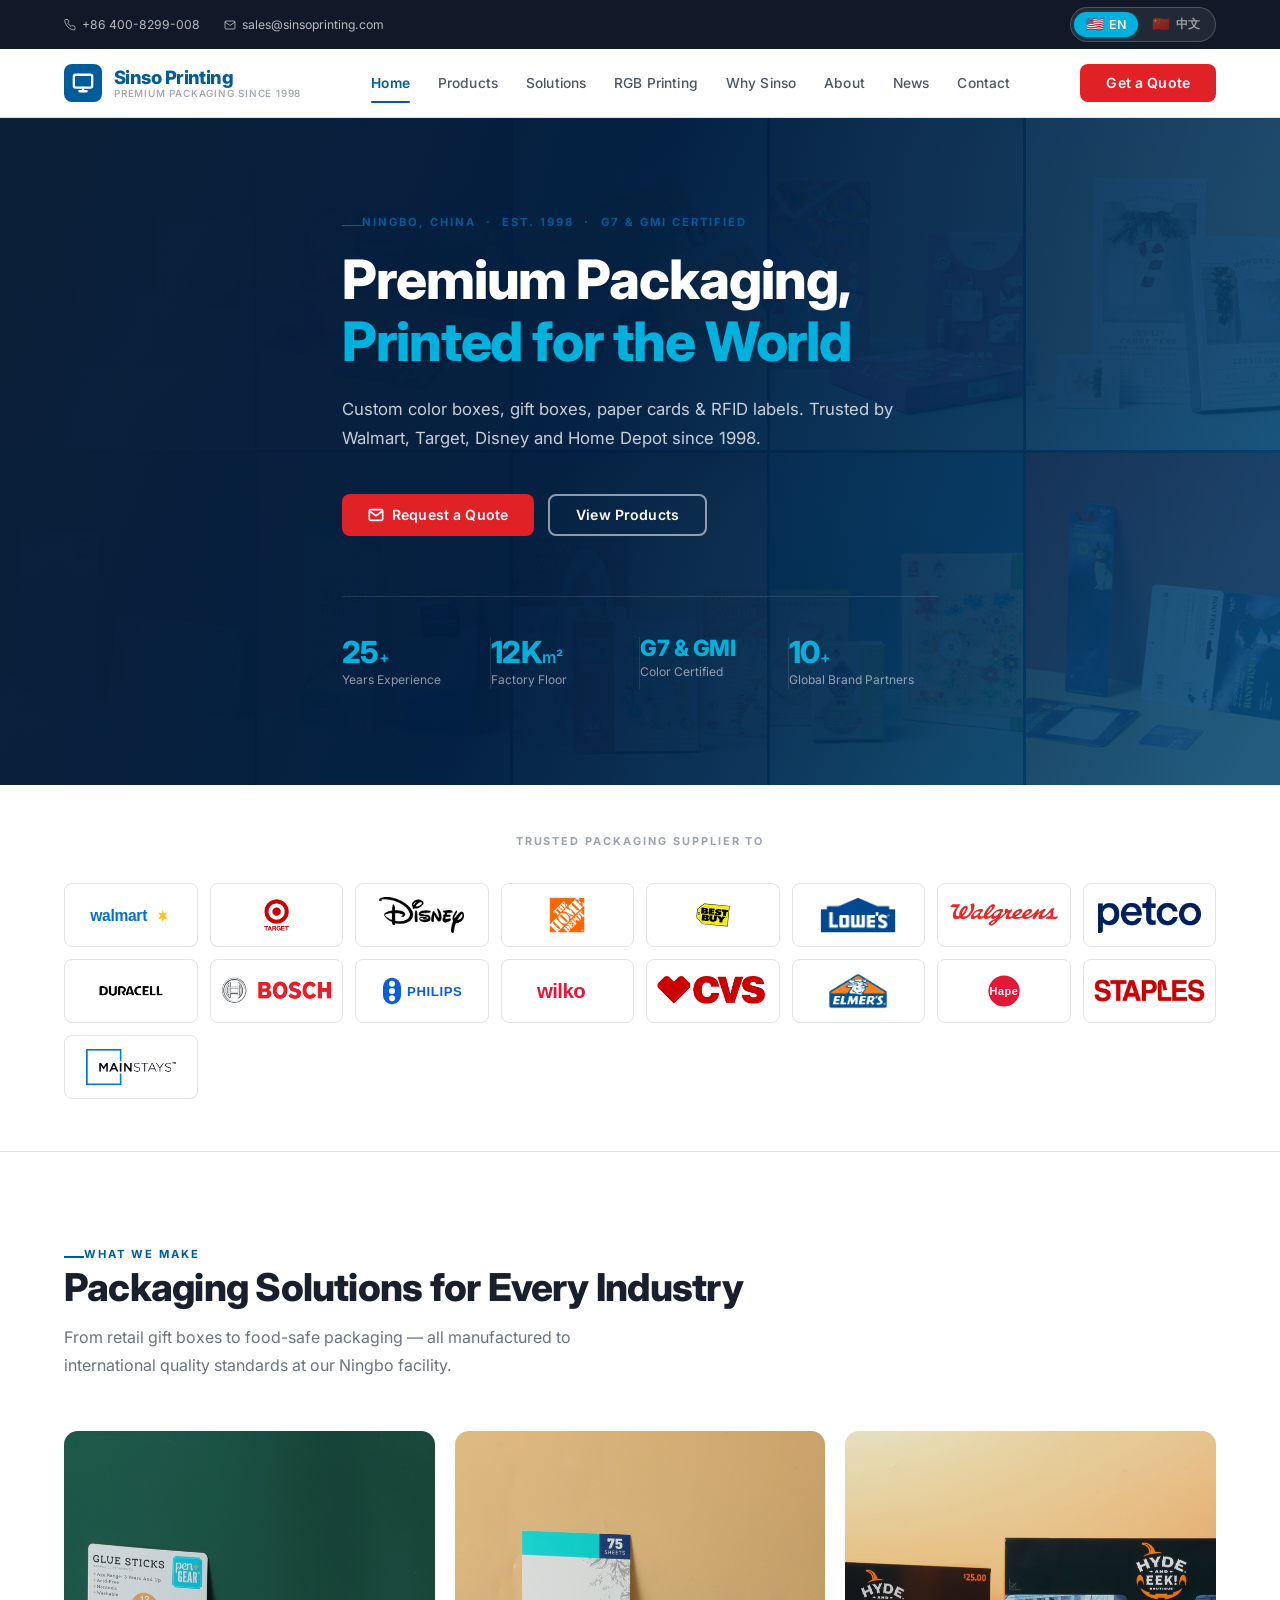
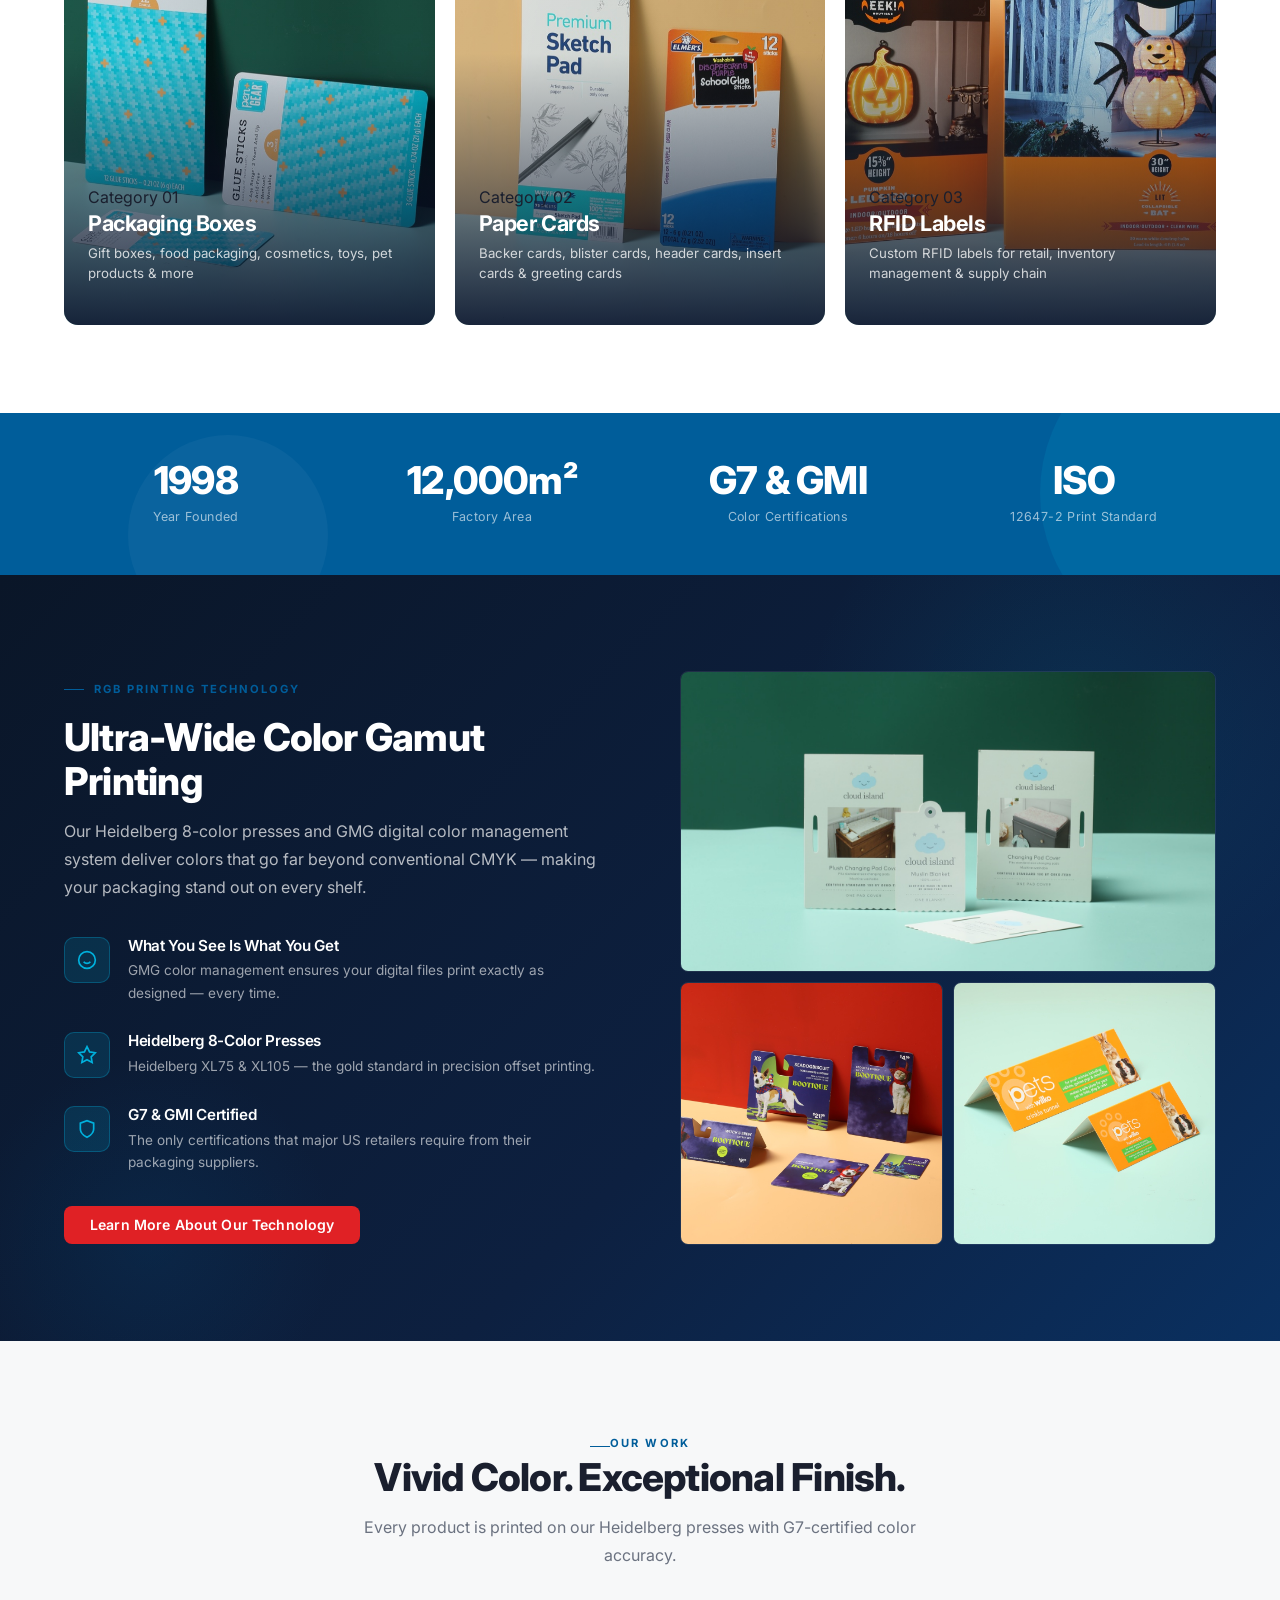
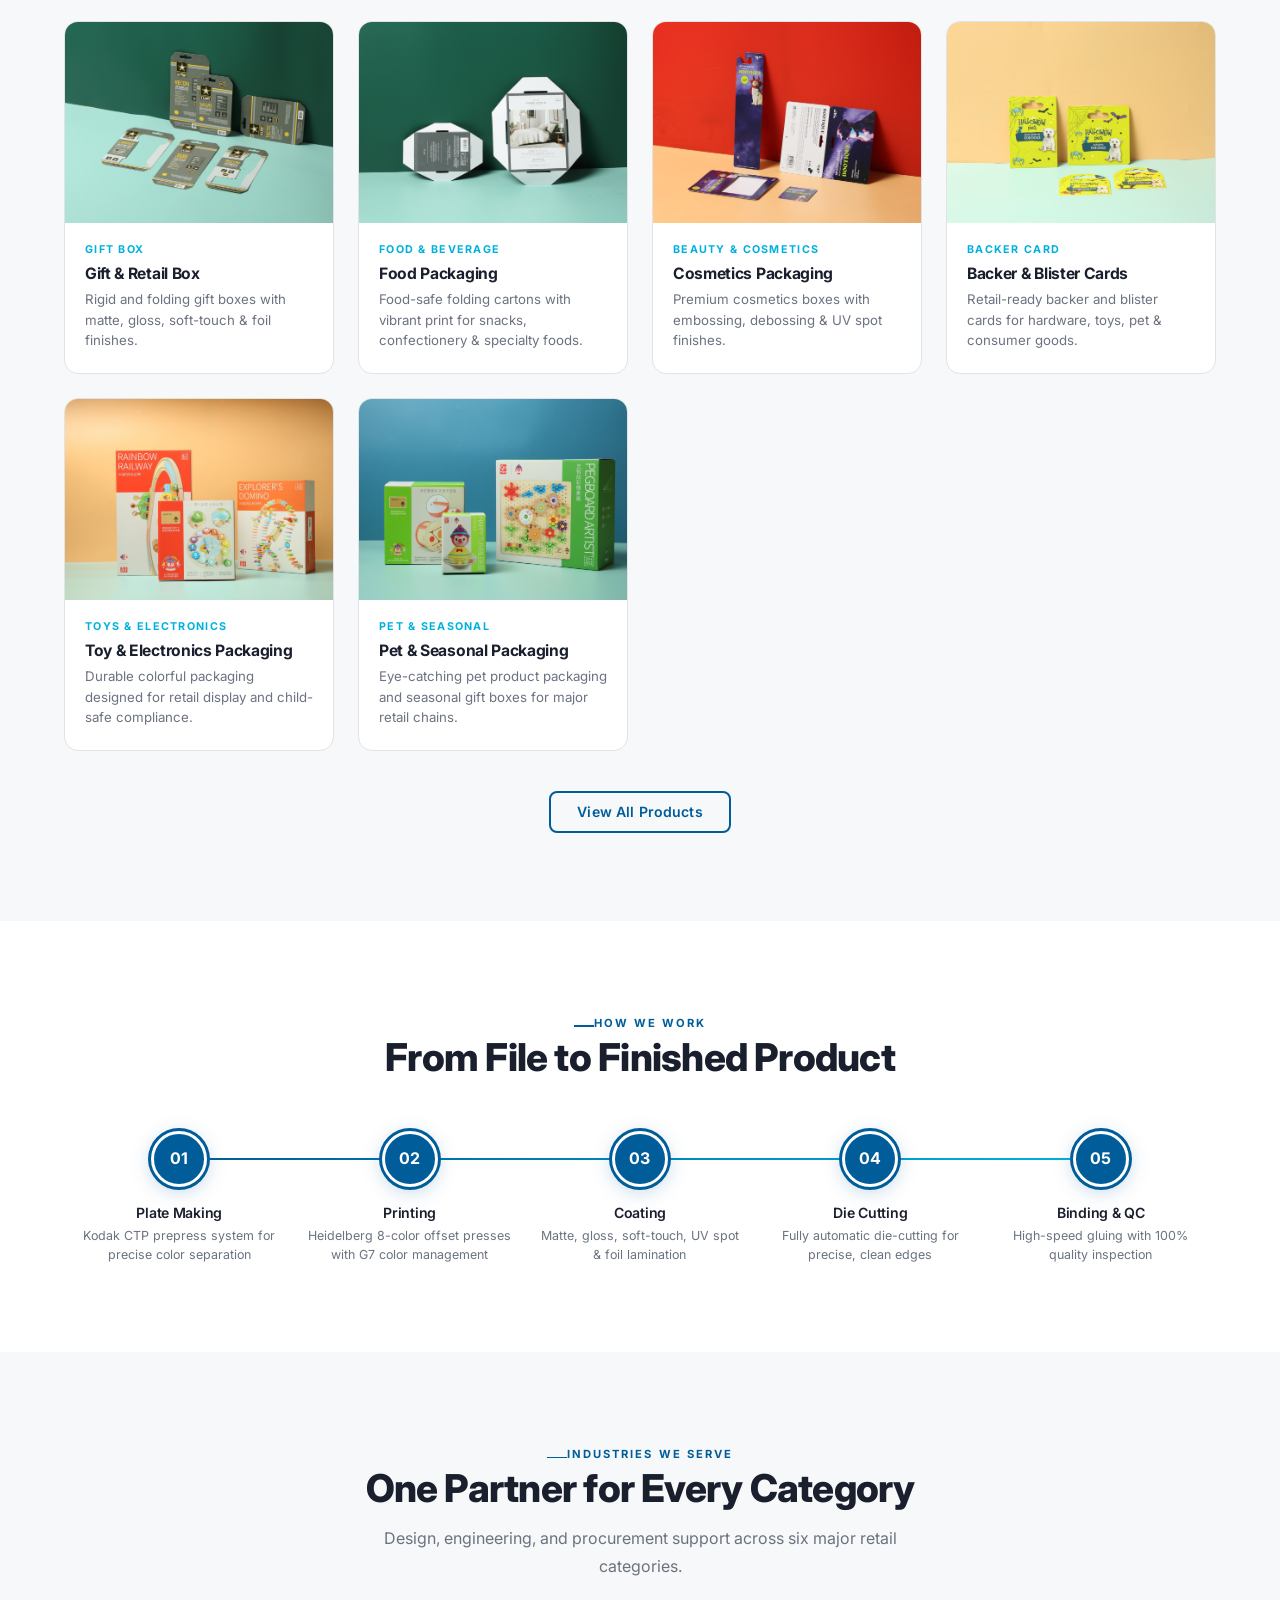
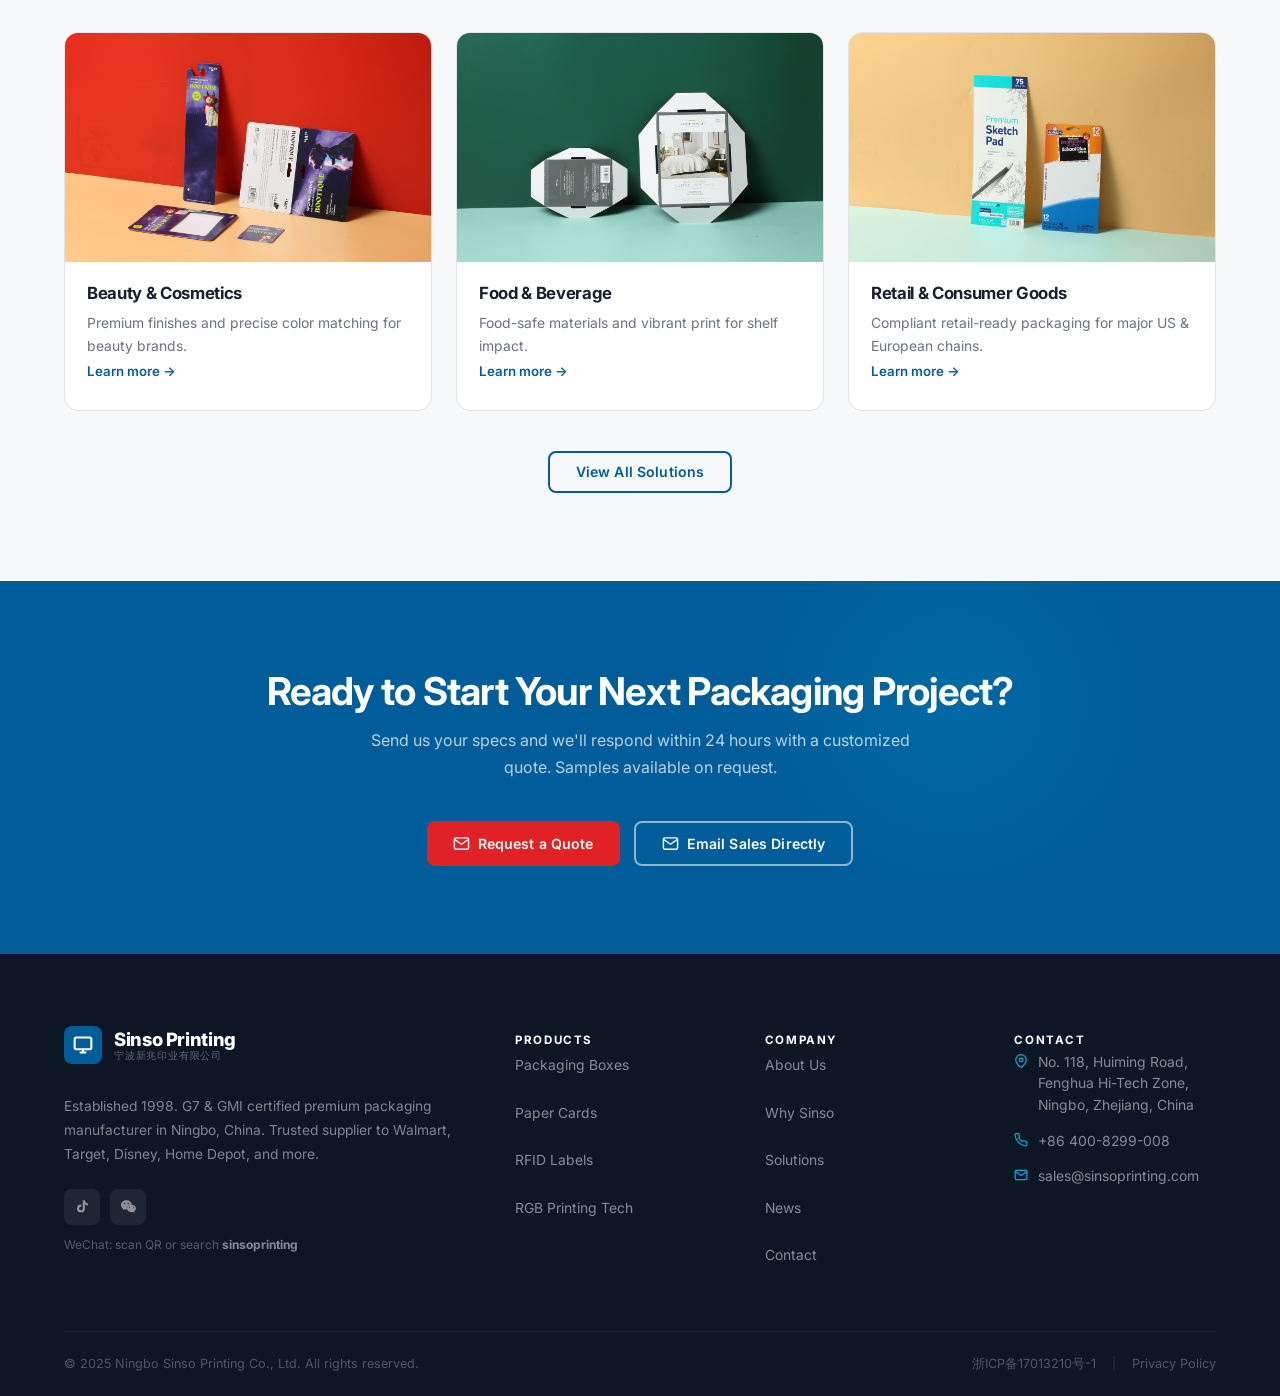
==== index.html @ debda45d "Initial commit — Sinso Printing website redesign" ====
<!DOCTYPE html>
<html lang="en">
<head>
  <meta charset="UTF-8">
  <meta name="viewport" content="width=device-width, initial-scale=1.0">
  <title>Sinso Printing – Packaging Printing &amp; Printed Box Solutions</title>
  <meta name="description" content="Ningbo Sinso Printing — premium packaging manufacturer since 1998. G7 &amp; GMI certified. Trusted by Walmart, Target, Disney. Custom boxes, cards &amp; RFID labels.">
  <meta name="keywords" content="packaging printing, printed boxes, paper cards, RFID labels, custom packaging, China manufacturer, Ningbo printing">
  <link rel="canonical" href="https://www.sinsoprinting.com/">

  <!-- Open Graph -->
  <meta property="og:type" content="website">
  <meta property="og:url" content="https://www.sinsoprinting.com/">
  <meta property="og:title" content="Sinso Printing – Packaging Printing &amp; Printed Box Solutions">
  <meta property="og:description" content="Premium packaging manufacturer since 1998. G7 &amp; GMI certified. Trusted by Walmart, Target, Disney.">

  <!-- hreflang -->
  <link rel="alternate" hreflang="en" href="https://www.sinsoprinting.com/">
  <link rel="alternate" hreflang="zh-Hans" href="https://www.sinsoprinting.com/?lang=zh">
  <link rel="alternate" hreflang="x-default" href="https://www.sinsoprinting.com/">

  <!-- Schema.org -->
  <script type="application/ld+json">
  {
    "@context": "https://schema.org",
    "@type": "Organization",
    "name": "Ningbo Sinso Printing Co., Ltd.",
    "alternateName": "Sinso Printing",
    "url": "https://www.sinsoprinting.com",
    "logo": "https://www.sinsoprinting.com/images/logo.png",
    "foundingDate": "1998",
    "address": {
      "@type": "PostalAddress",
      "streetAddress": "No. 118, Huiming Road, Fenghua Hi-Tech Development Zone",
      "addressLocality": "Ningbo",
      "addressRegion": "Zhejiang",
      "postalCode": "315500",
      "addressCountry": "CN"
    },
    "contactPoint": [{
      "@type": "ContactPoint",
      "telephone": "+86-400-8299-008",
      "contactType": "sales",
      "email": "sales@sinsoprinting.com",
      "availableLanguage": ["English", "Chinese"]
    }],
    "sameAs": [
      "https://www.facebook.com/sinsoprinting",
      "https://www.linkedin.com/company/sinsoprinting"
    ]
  }
  </script>

  <!-- Google Analytics -->
  <script async src="https://www.googletagmanager.com/gtag/js?id=G-WV8VQYH642"></script>
  <script>
    window.dataLayer = window.dataLayer || [];
    function gtag(){dataLayer.push(arguments);}
    gtag('js', new Date());
    gtag('config', 'G-WV8VQYH642');
  </script>

  <link rel="stylesheet" href="css/main.css">
</head>
<body>

<!-- Header -->
<div id="header-mount"></div>

<!-- =====================================================
     HERO
     ===================================================== -->
<section class="hero" aria-label="Hero">
  <!-- Product photo mosaic background -->
  <div class="hero-mosaic" aria-hidden="true">
    <img src="images/products/6M0A4293.jpg" alt="">
    <img src="images/products/6M0A4321.jpg" alt="">
    <img src="images/products/6M0A4357.jpg" alt="">
    <img src="images/products/6M0A4381.jpg" alt="">
    <img src="images/products/6M0A4397.jpg" alt="">
    <img src="images/products/6M0A4309.jpg" alt="">
    <img src="images/products/6M0A4344.jpg" alt="">
    <img src="images/products/6M0A4363.jpg" alt="">
    <img src="images/products/6M0A4392.jpg" alt="">
    <img src="images/products/6M0A4318.jpg" alt="">
  </div>
  <div class="hero-overlay" aria-hidden="true"></div>
  <div class="hero-accent" aria-hidden="true"></div>

  <div class="container">
    <div class="hero-content">
      <div class="eyebrow" data-lang="en">Ningbo, China &nbsp;·&nbsp; Est. 1998 &nbsp;·&nbsp; G7 &amp; GMI Certified</div>
      <div class="eyebrow" data-lang="zh">中国宁波 &nbsp;·&nbsp; 创立于1998年 &nbsp;·&nbsp; G7及GMI认证</div>

      <h1 data-lang="en">Premium Packaging,<br><em>Printed for the World</em></h1>
      <h1 data-lang="zh">专业包装印刷，<br><em>服务全球品牌</em></h1>

      <p class="hero-desc" data-lang="en">Custom color boxes, gift boxes, paper cards &amp; RFID labels. Trusted by Walmart, Target, Disney and Home Depot since 1998.</p>
      <p class="hero-desc" data-lang="zh">定制彩盒、礼品盒、纸卡及RFID标签。自1998年起为沃尔玛、塔吉特、迪士尼及家得宝提供包装服务。</p>

      <div class="hero-actions">
        <a href="contactus.html" class="btn btn-primary" data-lang="en">
          <svg width="16" height="16" viewBox="0 0 24 24" fill="none" stroke="currentColor" stroke-width="2.5"><path d="M4 4h16c1.1 0 2 .9 2 2v12c0 1.1-.9 2-2 2H4c-1.1 0-2-.9-2-2V6c0-1.1.9-2 2-2z"/><polyline points="22,6 12,13 2,6"/></svg>
          Request a Quote
        </a>
        <a href="contactus.html" class="btn btn-primary" data-lang="zh">
          <svg width="16" height="16" viewBox="0 0 24 24" fill="none" stroke="currentColor" stroke-width="2.5"><path d="M4 4h16c1.1 0 2 .9 2 2v12c0 1.1-.9 2-2 2H4c-1.1 0-2-.9-2-2V6c0-1.1.9-2 2-2z"/><polyline points="22,6 12,13 2,6"/></svg>
          获取报价
        </a>
        <a href="products.html" class="btn btn-outline" data-lang="en">View Products</a>
        <a href="products.html" class="btn btn-outline" data-lang="zh">查看产品</a>
      </div>

      <div class="hero-stats">
        <div class="hero-stat">
          <div class="hero-stat-num">25<span style="font-size:1rem;font-weight:600">+</span></div>
          <div class="hero-stat-label" data-lang="en">Years Experience</div>
          <div class="hero-stat-label" data-lang="zh">年专业经验</div>
        </div>
        <div class="hero-stat">
          <div class="hero-stat-num">12K<span style="font-size:1rem;font-weight:600">m²</span></div>
          <div class="hero-stat-label" data-lang="en">Factory Floor</div>
          <div class="hero-stat-label" data-lang="zh">工厂面积</div>
        </div>
        <div class="hero-stat">
          <div class="hero-stat-num" style="font-size:1.4rem;">G7 &amp; GMI</div>
          <div class="hero-stat-label" data-lang="en">Color Certified</div>
          <div class="hero-stat-label" data-lang="zh">国际色彩认证</div>
        </div>
        <div class="hero-stat">
          <div class="hero-stat-num">10<span style="font-size:1rem;font-weight:600">+</span></div>
          <div class="hero-stat-label" data-lang="en">Global Brand Partners</div>
          <div class="hero-stat-label" data-lang="zh">全球品牌合作</div>
        </div>
      </div>
    </div>
  </div>
</section>

<!-- =====================================================
     TRUSTED BY — Logo Grid
     ===================================================== -->
<div class="clients-section">
  <div class="container">
    <p class="clients-eyebrow" data-lang="en">Trusted Packaging Supplier To</p>
    <p class="clients-eyebrow" data-lang="zh">全球知名品牌指定供应商</p>
    <div class="logo-grid">
      <div class="logo-card"><img src="images/logos/walmart.svg" alt="Walmart" loading="lazy"></div>
      <div class="logo-card"><img src="images/logos/target.png" alt="Target" loading="lazy"></div>
      <div class="logo-card"><img src="images/logos/disney.png" alt="Disney" loading="lazy"></div>
      <div class="logo-card"><img src="images/logos/home-depot.png" alt="The Home Depot" loading="lazy"></div>
      <div class="logo-card"><img src="images/logos/best-buy.svg" alt="Best Buy" loading="lazy"></div>
      <div class="logo-card"><img src="images/logos/lowes.png" alt="Lowe's" loading="lazy"></div>
      <div class="logo-card"><img src="images/logos/walgreens.png" alt="Walgreens" loading="lazy"></div>
      <div class="logo-card"><img src="images/logos/petco.png" alt="Petco" loading="lazy"></div>
      <div class="logo-card"><img src="images/logos/duracell.png" alt="Duracell" loading="lazy"></div>
      <div class="logo-card"><img src="images/logos/bosch.png" alt="Bosch" loading="lazy"></div>
      <div class="logo-card"><img src="images/logos/philips.svg" alt="Philips" loading="lazy"></div>
      <div class="logo-card"><img src="images/logos/wilko.svg" alt="Wilko" loading="lazy"></div>
      <div class="logo-card"><img src="images/logos/cvs.png" alt="CVS/pharmacy" loading="lazy"></div>
      <div class="logo-card"><img src="images/logos/elmers.png" alt="Elmer's" loading="lazy"></div>
      <div class="logo-card"><img src="images/logos/hape.svg" alt="Hape" loading="lazy"></div>
      <div class="logo-card"><img src="images/logos/staples.png" alt="Staples" loading="lazy"></div>
      <div class="logo-card"><img src="images/logos/mainstays.png" alt="Mainstays" loading="lazy"></div>
    </div>
  </div>
</div>

<!-- =====================================================
     PRODUCT CATEGORIES
     ===================================================== -->
<section class="section" aria-labelledby="products-heading">
  <div class="container">
    <div class="section-header">
      <span class="eyebrow" data-lang="en">What We Make</span>
      <span class="eyebrow" data-lang="zh">我们的产品</span>
      <h2 class="section-title" id="products-heading" data-lang="en">Packaging Solutions for Every Industry</h2>
      <h2 class="section-title" id="products-heading-zh" data-lang="zh">满足各行业的包装解决方案</h2>
      <p class="section-desc" data-lang="en">From retail gift boxes to food-safe packaging — all manufactured to international quality standards at our Ningbo facility.</p>
      <p class="section-desc" data-lang="zh">从零售礼品盒到食品安全包装，所有产品均在我们的宁波工厂按国际质量标准制造。</p>
    </div>

    <div class="category-grid">
      <a href="products.html#packaging-boxes" class="category-card">
        <img src="images/products/6M0A4309.jpg" alt="Custom packaging boxes" loading="lazy">
        <div class="category-card-overlay">
          <span class="category-card-label" data-lang="en">Category 01</span>
          <span class="category-card-label" data-lang="zh">产品系列 01</span>
          <h3 class="category-card-title" data-lang="en">Packaging Boxes</h3>
          <h3 class="category-card-title" data-lang="zh">包装盒</h3>
          <p class="category-card-desc" data-lang="en">Gift boxes, food packaging, cosmetics, toys, pet products &amp; more</p>
          <p class="category-card-desc" data-lang="zh">礼品盒、食品包装、化妆品、玩具、宠物产品等</p>
        </div>
      </a>
      <a href="products.html#paper-cards" class="category-card">
        <img src="images/products/6M0A4344.jpg" alt="Custom paper cards" loading="lazy">
        <div class="category-card-overlay">
          <span class="category-card-label" data-lang="en">Category 02</span>
          <span class="category-card-label" data-lang="zh">产品系列 02</span>
          <h3 class="category-card-title" data-lang="en">Paper Cards</h3>
          <h3 class="category-card-title" data-lang="zh">纸卡</h3>
          <p class="category-card-desc" data-lang="en">Backer cards, blister cards, header cards, insert cards &amp; greeting cards</p>
          <p class="category-card-desc" data-lang="zh">背卡、吸塑卡、挂头卡、插页卡及贺卡</p>
        </div>
      </a>
      <a href="products.html#rfid" class="category-card">
        <img src="images/products/6M0A4376.jpg" alt="RFID labels" loading="lazy">
        <div class="category-card-overlay">
          <span class="category-card-label" data-lang="en">Category 03</span>
          <span class="category-card-label" data-lang="zh">产品系列 03</span>
          <h3 class="category-card-title" data-lang="en">RFID Labels</h3>
          <h3 class="category-card-title" data-lang="zh">RFID标签</h3>
          <p class="category-card-desc" data-lang="en">Custom RFID labels for retail, inventory management &amp; supply chain</p>
          <p class="category-card-desc" data-lang="zh">适用于零售、库存管理及供链的定制RFID标签</p>
        </div>
      </a>
    </div>
  </div>
</section>

<!-- =====================================================
     STATS
     ===================================================== -->
<div class="stats-bar" aria-label="Company statistics">
  <div class="container">
    <div class="stats-grid">
      <div class="stat-item">
        <div class="stat-num">1998</div>
        <div class="stat-label" data-lang="en">Year Founded</div>
        <div class="stat-label" data-lang="zh">创立年份</div>
      </div>
      <div class="stat-item">
        <div class="stat-num">12,000<span class="stat-unit">m²</span></div>
        <div class="stat-label" data-lang="en">Factory Area</div>
        <div class="stat-label" data-lang="zh">工厂面积</div>
      </div>
      <div class="stat-item">
        <div class="stat-num">G7 <span class="stat-unit">&</span> GMI</div>
        <div class="stat-label" data-lang="en">Color Certifications</div>
        <div class="stat-label" data-lang="zh">国际色彩认证</div>
      </div>
      <div class="stat-item">
        <div class="stat-num">ISO</div>
        <div class="stat-label" data-lang="en">12647-2 Print Standard</div>
        <div class="stat-label" data-lang="zh">12647-2印刷标准</div>
      </div>
    </div>
  </div>
</div>

<!-- =====================================================
     RGB / COLOR TECH
     ===================================================== -->
<section class="tech-section" aria-labelledby="tech-heading">
  <div class="container">
    <div class="tech-grid">
      <div>
        <span class="eyebrow">RGB Printing Technology</span>
        <h2 class="section-title section-title--light" id="tech-heading" data-lang="en">Ultra-Wide Color Gamut Printing</h2>
        <h2 class="section-title section-title--light" data-lang="zh">超广色域印刷技术</h2>
        <p class="section-desc section-desc--light" data-lang="en">Our Heidelberg 8-color presses and GMG digital color management system deliver colors that go far beyond conventional CMYK — making your packaging stand out on every shelf.</p>
        <p class="section-desc section-desc--light" data-lang="zh">我们的海德堡8色印刷机配合GMG数字色彩管理系统，实现远超传统CMYK的超广色域印刷，让您的包装在货架上脱颖而出。</p>

        <div class="tech-features">
          <div class="tech-feature">
            <div class="tech-feature-icon">
              <svg width="20" height="20" viewBox="0 0 24 24" fill="none" stroke="currentColor" stroke-width="2"><circle cx="12" cy="12" r="10"/><path d="M8 14s1.5 2 4 2 4-2 4-2"/><line x1="9" y1="9" x2="9.01" y2="9"/><line x1="15" y1="9" x2="15.01" y2="9"/></svg>
            </div>
            <div>
              <h4 data-lang="en">What You See Is What You Get</h4>
              <h4 data-lang="zh">所见即所得</h4>
              <p data-lang="en">GMG color management ensures your digital files print exactly as designed — every time.</p>
              <p data-lang="zh">GMG色彩管理系统确保您的数字文件与印刷效果完全一致。</p>
            </div>
          </div>
          <div class="tech-feature">
            <div class="tech-feature-icon">
              <svg width="20" height="20" viewBox="0 0 24 24" fill="none" stroke="currentColor" stroke-width="2"><polygon points="12 2 15.09 8.26 22 9.27 17 14.14 18.18 21.02 12 17.77 5.82 21.02 7 14.14 2 9.27 8.91 8.26 12 2"/></svg>
            </div>
            <div>
              <h4 data-lang="en">Heidelberg 8-Color Presses</h4>
              <h4 data-lang="zh">海德堡8色印刷机</h4>
              <p data-lang="en">Heidelberg XL75 &amp; XL105 — the gold standard in precision offset printing.</p>
              <p data-lang="zh">海德堡XL75及XL105印刷机——精密胶印的国际标杆。</p>
            </div>
          </div>
          <div class="tech-feature">
            <div class="tech-feature-icon">
              <svg width="20" height="20" viewBox="0 0 24 24" fill="none" stroke="currentColor" stroke-width="2"><path d="M12 22s8-4 8-10V5l-8-3-8 3v7c0 6 8 10 8 10z"/></svg>
            </div>
            <div>
              <h4 data-lang="en">G7 &amp; GMI Certified</h4>
              <h4 data-lang="zh">G7及GMI国际认证</h4>
              <p data-lang="en">The only certifications that major US retailers require from their packaging suppliers.</p>
              <p data-lang="zh">美国主流零售商对包装供应商的核心资质要求。</p>
            </div>
          </div>
        </div>

        <div style="margin-top:32px;">
          <a href="Why-Sinsoprinting.html" class="btn btn-primary" data-lang="en">Learn More About Our Technology</a>
          <a href="Why-Sinsoprinting.html" class="btn btn-primary" data-lang="zh">了解我们的技术优势</a>
        </div>
      </div>

      <div class="tech-img-grid">
        <img src="images/products/6M0A4293.jpg" alt="RGB color printing example" loading="lazy">
        <img src="images/products/6M0A4321.jpg" alt="Vibrant printed packaging" loading="lazy">
        <img src="images/products/6M0A4357.jpg" alt="Color accurate packaging" loading="lazy">
      </div>
    </div>
  </div>
</section>

<!-- =====================================================
     PRODUCT SHOWCASE GRID
     ===================================================== -->
<section class="section section--gray" aria-labelledby="showcase-heading">
  <div class="container">
    <div class="section-header centered">
      <span class="eyebrow" data-lang="en">Our Work</span>
      <span class="eyebrow" data-lang="zh">产品展示</span>
      <h2 class="section-title" id="showcase-heading" data-lang="en">Vivid Color. Exceptional Finish.</h2>
      <h2 class="section-title" data-lang="zh">色彩鲜艳，工艺精湛</h2>
      <p class="section-desc" data-lang="en">Every product is printed on our Heidelberg presses with G7-certified color accuracy.</p>
      <p class="section-desc" data-lang="zh">所有产品均通过海德堡印刷机，以G7认证色彩精度生产。</p>
    </div>

    <div class="product-grid">
      <div class="product-card">
        <div class="product-card-img"><img src="images/products/6M0A4286.jpg" alt="Gift packaging box" loading="lazy"></div>
        <div class="product-card-body">
          <div class="product-card-tag" data-lang="en">Gift Box</div>
          <div class="product-card-tag" data-lang="zh">礼品盒</div>
          <h3 class="product-card-title" data-lang="en">Gift &amp; Retail Box</h3>
          <h3 class="product-card-title" data-lang="zh">礼品及零售盒</h3>
          <p class="product-card-desc" data-lang="en">Rigid and folding gift boxes with matte, gloss, soft-touch &amp; foil finishes.</p>
          <p class="product-card-desc" data-lang="zh">硬质及折叠礼品盒，提供哑光、亮光、软触感及烫金等表面处理。</p>
        </div>
      </div>
      <div class="product-card">
        <div class="product-card-img"><img src="images/products/6M0A4302.jpg" alt="Food packaging box" loading="lazy"></div>
        <div class="product-card-body">
          <div class="product-card-tag" data-lang="en">Food &amp; Beverage</div>
          <div class="product-card-tag" data-lang="zh">食品饮料</div>
          <h3 class="product-card-title" data-lang="en">Food Packaging</h3>
          <h3 class="product-card-title" data-lang="zh">食品包装</h3>
          <p class="product-card-desc" data-lang="en">Food-safe folding cartons with vibrant print for snacks, confectionery &amp; specialty foods.</p>
          <p class="product-card-desc" data-lang="zh">食品安全折叠纸盒，适用于零食、糖果及特色食品，印刷色彩鲜艳。</p>
        </div>
      </div>
      <div class="product-card">
        <div class="product-card-img"><img src="images/products/6M0A4318.jpg" alt="Cosmetics packaging" loading="lazy"></div>
        <div class="product-card-body">
          <div class="product-card-tag" data-lang="en">Beauty &amp; Cosmetics</div>
          <div class="product-card-tag" data-lang="zh">美妆化妆品</div>
          <h3 class="product-card-title" data-lang="en">Cosmetics Packaging</h3>
          <h3 class="product-card-title" data-lang="zh">化妆品包装</h3>
          <p class="product-card-desc" data-lang="en">Premium cosmetics boxes with embossing, debossing &amp; UV spot finishes.</p>
          <p class="product-card-desc" data-lang="zh">高端化妆品盒，支持压凸、压凹及局部UV等精细工艺。</p>
        </div>
      </div>
      <div class="product-card">
        <div class="product-card-img"><img src="images/products/6M0A4341.jpg" alt="Paper card backer" loading="lazy"></div>
        <div class="product-card-body">
          <div class="product-card-tag" data-lang="en">Backer Card</div>
          <div class="product-card-tag" data-lang="zh">背卡</div>
          <h3 class="product-card-title" data-lang="en">Backer &amp; Blister Cards</h3>
          <h3 class="product-card-title" data-lang="zh">背卡及吸塑卡</h3>
          <p class="product-card-desc" data-lang="en">Retail-ready backer and blister cards for hardware, toys, pet &amp; consumer goods.</p>
          <p class="product-card-desc" data-lang="zh">适用于五金、玩具、宠物及消费品的零售背卡及吸塑卡。</p>
        </div>
      </div>
      <div class="product-card">
        <div class="product-card-img"><img src="images/products/6M0A4363.jpg" alt="Toy packaging" loading="lazy"></div>
        <div class="product-card-body">
          <div class="product-card-tag" data-lang="en">Toys &amp; Electronics</div>
          <div class="product-card-tag" data-lang="zh">玩具电子</div>
          <h3 class="product-card-title" data-lang="en">Toy &amp; Electronics Packaging</h3>
          <h3 class="product-card-title" data-lang="zh">玩具及电子产品包装</h3>
          <p class="product-card-desc" data-lang="en">Durable colorful packaging designed for retail display and child-safe compliance.</p>
          <p class="product-card-desc" data-lang="zh">耐用彩色包装，专为零售展示设计，符合儿童安全标准。</p>
        </div>
      </div>
      <div class="product-card">
        <div class="product-card-img"><img src="images/products/6M0A4392.jpg" alt="Pet product packaging" loading="lazy"></div>
        <div class="product-card-body">
          <div class="product-card-tag" data-lang="en">Pet &amp; Seasonal</div>
          <div class="product-card-tag" data-lang="zh">宠物季节</div>
          <h3 class="product-card-title" data-lang="en">Pet &amp; Seasonal Packaging</h3>
          <h3 class="product-card-title" data-lang="zh">宠物及季节性包装</h3>
          <p class="product-card-desc" data-lang="en">Eye-catching pet product packaging and seasonal gift boxes for major retail chains.</p>
          <p class="product-card-desc" data-lang="zh">吸引眼球的宠物产品包装及季节性礼品盒，供应各大零售连锁。</p>
        </div>
      </div>
    </div>

    <div style="text-align:center;margin-top:40px;">
      <a href="products.html" class="btn btn-outline--dark btn" data-lang="en">View All Products</a>
      <a href="products.html" class="btn btn-outline--dark btn" data-lang="zh">查看全部产品</a>
    </div>
  </div>
</section>

<!-- =====================================================
     PRODUCTION PROCESS
     ===================================================== -->
<section class="section" aria-labelledby="process-heading">
  <div class="container">
    <div class="section-header centered">
      <span class="eyebrow" data-lang="en">How We Work</span>
      <span class="eyebrow" data-lang="zh">生产流程</span>
      <h2 class="section-title" id="process-heading" data-lang="en">From File to Finished Product</h2>
      <h2 class="section-title" data-lang="zh">从文件到成品</h2>
    </div>

    <div class="process-steps">
      <div class="process-connector" aria-hidden="true"></div>
      <div class="process-step">
        <div class="process-step-num">01</div>
        <h4 data-lang="en">Plate Making</h4>
        <h4 data-lang="zh">制版</h4>
        <p data-lang="en">Kodak CTP prepress system for precise color separation</p>
        <p data-lang="zh">柯达全胜CTP制版系统，精确分色</p>
      </div>
      <div class="process-step">
        <div class="process-step-num">02</div>
        <h4 data-lang="en">Printing</h4>
        <h4 data-lang="zh">印刷</h4>
        <p data-lang="en">Heidelberg 8-color offset presses with G7 color management</p>
        <p data-lang="zh">海德堡8色胶印机配合G7色彩管理</p>
      </div>
      <div class="process-step">
        <div class="process-step-num">03</div>
        <h4 data-lang="en">Coating</h4>
        <h4 data-lang="zh">涂布/过胶</h4>
        <p data-lang="en">Matte, gloss, soft-touch, UV spot &amp; foil lamination</p>
        <p data-lang="zh">哑光、亮光、软触感、局部UV及烫金</p>
      </div>
      <div class="process-step">
        <div class="process-step-num">04</div>
        <h4 data-lang="en">Die Cutting</h4>
        <h4 data-lang="zh">模切</h4>
        <p data-lang="en">Fully automatic die-cutting for precise, clean edges</p>
        <p data-lang="zh">全自动模切机，边缘精准整洁</p>
      </div>
      <div class="process-step">
        <div class="process-step-num">05</div>
        <h4 data-lang="en">Binding &amp; QC</h4>
        <h4 data-lang="zh">糊盒及质检</h4>
        <p data-lang="en">High-speed gluing with 100% quality inspection</p>
        <p data-lang="zh">高速糊盒机配合全数量质量检验</p>
      </div>
    </div>
  </div>
</section>

<!-- =====================================================
     SOLUTIONS TEASER
     ===================================================== -->
<section class="section section--gray" aria-labelledby="solutions-heading">
  <div class="container">
    <div class="section-header centered">
      <span class="eyebrow" data-lang="en">Industries We Serve</span>
      <span class="eyebrow" data-lang="zh">我们服务的行业</span>
      <h2 class="section-title" id="solutions-heading" data-lang="en">One Partner for Every Category</h2>
      <h2 class="section-title" data-lang="zh">一站式行业包装解决方案</h2>
      <p class="section-desc" data-lang="en">Design, engineering, and procurement support across six major retail categories.</p>
      <p class="section-desc" data-lang="zh">提供六大零售品类的设计、工程及采购全程支持。</p>
    </div>

    <div class="solution-grid">
      <a href="Solutions.html#cosmetics" class="solution-card">
        <div class="solution-card-img"><img src="images/products/6M0A4318.jpg" alt="Cosmetics packaging" loading="lazy"></div>
        <div class="solution-card-body">
          <h3 data-lang="en">Beauty &amp; Cosmetics</h3>
          <h3 data-lang="zh">美妆及化妆品</h3>
          <p data-lang="en">Premium finishes and precise color matching for beauty brands.</p>
          <p data-lang="zh">为美妆品牌提供高端表面处理和精准色彩匹配。</p>
          <span class="solution-card-link" data-lang="en">Learn more →</span>
          <span class="solution-card-link" data-lang="zh">了解更多 →</span>
        </div>
      </a>
      <a href="Solutions.html#food" class="solution-card">
        <div class="solution-card-img"><img src="images/products/6M0A4302.jpg" alt="Food packaging" loading="lazy"></div>
        <div class="solution-card-body">
          <h3 data-lang="en">Food &amp; Beverage</h3>
          <h3 data-lang="zh">食品及饮料</h3>
          <p data-lang="en">Food-safe materials and vibrant print for shelf impact.</p>
          <p data-lang="zh">食品安全材料，鲜艳印刷，提升货架吸引力。</p>
          <span class="solution-card-link" data-lang="en">Learn more →</span>
          <span class="solution-card-link" data-lang="zh">了解更多 →</span>
        </div>
      </a>
      <a href="Solutions.html#retail" class="solution-card">
        <div class="solution-card-img"><img src="images/products/6M0A4344.jpg" alt="Retail packaging" loading="lazy"></div>
        <div class="solution-card-body">
          <h3 data-lang="en">Retail &amp; Consumer Goods</h3>
          <h3 data-lang="zh">零售及消费品</h3>
          <p data-lang="en">Compliant retail-ready packaging for major US &amp; European chains.</p>
          <p data-lang="zh">符合美国及欧洲主流连锁要求的零售包装。</p>
          <span class="solution-card-link" data-lang="en">Learn more →</span>
          <span class="solution-card-link" data-lang="zh">了解更多 →</span>
        </div>
      </a>
    </div>

    <div style="text-align:center;margin-top:40px;">
      <a href="Solutions.html" class="btn btn-outline--dark btn" data-lang="en">View All Solutions</a>
      <a href="Solutions.html" class="btn btn-outline--dark btn" data-lang="zh">查看全部解决方案</a>
    </div>
  </div>
</section>

<!-- =====================================================
     CTA BANNER
     ===================================================== -->
<section class="contact-cta-section" aria-labelledby="cta-heading">
  <div class="container">
    <h2 id="cta-heading" data-lang="en">Ready to Start Your Next Packaging Project?</h2>
    <h2 data-lang="zh">准备开始您的下一个包装项目？</h2>
    <p data-lang="en">Send us your specs and we'll respond within 24 hours with a customized quote. Samples available on request.</p>
    <p data-lang="zh">发送您的规格需求，我们将在24小时内提供定制报价。可按需提供样品。</p>
    <div class="contact-actions">
      <a href="contactus.html" class="btn btn-primary" data-lang="en">
        <svg width="17" height="17" viewBox="0 0 24 24" fill="none" stroke="currentColor" stroke-width="2"><path d="M4 4h16c1.1 0 2 .9 2 2v12c0 1.1-.9 2-2 2H4c-1.1 0-2-.9-2-2V6c0-1.1.9-2 2-2z"/><polyline points="22,6 12,13 2,6"/></svg>
        Request a Quote
      </a>
      <a href="contactus.html" class="btn btn-primary" data-lang="zh">
        <svg width="17" height="17" viewBox="0 0 24 24" fill="none" stroke="currentColor" stroke-width="2"><path d="M4 4h16c1.1 0 2 .9 2 2v12c0 1.1-.9 2-2 2H4c-1.1 0-2-.9-2-2V6c0-1.1.9-2 2-2z"/><polyline points="22,6 12,13 2,6"/></svg>
        获取报价
      </a>
      <a href="mailto:sales@sinsoprinting.com" class="btn btn-outline" data-lang="en">
        <svg width="17" height="17" viewBox="0 0 24 24" fill="none" stroke="currentColor" stroke-width="2"><path d="M4 4h16c1.1 0 2 .9 2 2v12c0 1.1-.9 2-2 2H4c-1.1 0-2-.9-2-2V6c0-1.1.9-2 2-2z"/><polyline points="22,6 12,13 2,6"/></svg>
        Email Sales Directly
      </a>
      <a href="mailto:sales@sinsoprinting.com" class="btn btn-outline" data-lang="zh">
        <svg width="17" height="17" viewBox="0 0 24 24" fill="none" stroke="currentColor" stroke-width="2"><path d="M4 4h16c1.1 0 2 .9 2 2v12c0 1.1-.9 2-2 2H4c-1.1 0-2-.9-2-2V6c0-1.1.9-2 2-2z"/><polyline points="22,6 12,13 2,6"/></svg>
        直接发送邮件
      </a>
    </div>
  </div>
</section>

<!-- Footer -->
<div id="footer-mount"></div>

<script src="js/components.js"></script>
<script src="js/main.js"></script>
</body>
</html>
---- css/main.css ----
/* =========================================================
   Sinso Printing — Main Stylesheet
   Brand colors: #005d9a (blue) · #00b1dd (cyan) · #e02125 (red CTA)
   ========================================================= */

@import url('https://fonts.googleapis.com/css2?family=Inter:wght@300;400;500;600;700;800&display=swap');

/* --- CSS Custom Properties --- */
:root {
  /* Brand palette (from sinsoprinting.com) */
  --blue:        #005d9a;
  --blue-dark:   #004577;
  --blue-mid:    #006db5;
  --blue-light:  #e8f3fb;
  --cyan:        #00b1dd;
  --cyan-dark:   #0090b5;
  --red:         #e02125;
  --red-hover:   #c01920;

  /* Neutrals */
  --white:       #ffffff;
  --gray-50:     #f7f8f9;
  --gray-100:    #f0f1f2;
  --gray-200:    #e1e3e6;
  --gray-300:    #c8cdd3;
  --gray-400:    #9ca3af;
  --gray-500:    #6b7280;
  --gray-600:    #4b5563;
  --gray-700:    #374151;
  --gray-800:    #1f2937;
  --gray-900:    #111827;
  --text:        #1a1f2e;

  /* Design tokens */
  --radius-sm:   4px;
  --radius:      8px;
  --radius-lg:   14px;
  --radius-xl:   20px;
  --shadow-xs:   0 1px 2px rgba(0,0,0,0.06);
  --shadow-sm:   0 2px 8px rgba(0,0,0,0.08);
  --shadow-md:   0 4px 20px rgba(0,0,0,0.10);
  --shadow-lg:   0 8px 40px rgba(0,0,0,0.14);
  --shadow-blue: 0 4px 20px rgba(0,93,154,0.25);
  --shadow-red:  0 4px 20px rgba(224,33,37,0.30);
  --transition:  0.2s ease;
  --max-w:       1200px;
}

/* --- Reset --- */
*, *::before, *::after { box-sizing: border-box; margin: 0; padding: 0; }
html { scroll-behavior: smooth; }
body {
  font-family: 'Inter', -apple-system, BlinkMacSystemFont, 'PingFang SC', 'Hiragino Sans GB', 'Microsoft YaHei', 'Noto Sans SC', sans-serif;
  font-size: 16px;
  line-height: 1.6;
  color: var(--text);
  background: var(--white);
  -webkit-font-smoothing: antialiased;
  -moz-osx-font-smoothing: grayscale;
}
img { max-width: 100%; height: auto; display: block; }
a { color: inherit; text-decoration: none; }
ul { list-style: none; }

/* --- Utility --- */
.container { max-width: var(--max-w); margin: 0 auto; padding: 0 24px; }
.section { padding: 88px 0; }
.section--gray { background: var(--gray-50); }
.section--blue { background: var(--blue); color: var(--white); }
.text-center { text-align: center; }
.visually-hidden { position: absolute; width: 1px; height: 1px; overflow: hidden; clip: rect(0,0,0,0); }

/* --- Typography --- */
h1, h2, h3, h4, h5 { line-height: 1.15; font-weight: 700; letter-spacing: -0.02em; }
h1 { font-size: clamp(2rem, 4.5vw, 3.5rem); }
h2 { font-size: clamp(1.65rem, 3vw, 2.4rem); }
h3 { font-size: clamp(1.1rem, 2vw, 1.3rem); }

.eyebrow {
  display: inline-flex;
  align-items: center;
  gap: 10px;
  font-size: 0.7rem;
  font-weight: 700;
  letter-spacing: 0.18em;
  text-transform: uppercase;
  color: var(--blue);
  margin-bottom: 16px;
}
.eyebrow::before {
  content: '';
  display: inline-block;
  width: 20px;
  height: 1.5px;
  background: var(--blue);
  flex-shrink: 0;
}

.section-header { margin-bottom: 52px; }
.section-header.centered { text-align: center; }
.section-header.centered .section-desc { margin: 0 auto; }
.section-title {
  font-size: clamp(1.65rem, 3vw, 2.4rem);
  font-weight: 800;
  color: var(--text);
  margin-bottom: 14px;
  line-height: 1.15;
  letter-spacing: -0.02em;
}
.section-title--light { color: var(--white); }
.section-desc {
  font-size: 1rem;
  color: var(--gray-500);
  max-width: 580px;
  line-height: 1.75;
}
.section-desc--light { color: rgba(255,255,255,0.7); }

/* --- Buttons --- */
.btn {
  display: inline-flex;
  align-items: center;
  justify-content: center;
  gap: 8px;
  padding: 12px 26px;
  border-radius: var(--radius);
  font-size: 0.88rem;
  font-weight: 600;
  cursor: pointer;
  border: none;
  font-family: inherit;
  transition: all var(--transition);
  white-space: nowrap;
  line-height: 1;
  letter-spacing: 0.01em;
}
.btn:hover { opacity: 0.88; }
.btn:active { opacity: 1; }

.btn-primary {
  background: var(--red);
  color: var(--white);
}
.btn-primary:hover { background: var(--red-hover); opacity: 1; }

.btn-blue {
  background: var(--blue);
  color: var(--white);
}
.btn-blue:hover { background: var(--blue-dark); opacity: 1; }

.btn-outline {
  background: transparent;
  border: 2px solid rgba(255,255,255,0.55);
  color: var(--white);
}
.btn-outline:hover { background: rgba(255,255,255,0.1); border-color: rgba(255,255,255,0.9); }

.btn-outline--dark {
  background: transparent;
  border: 2px solid var(--blue);
  color: var(--blue);
}
.btn-outline--dark:hover { background: var(--blue); color: var(--white); box-shadow: var(--shadow-blue); }

/* =========================================================
   TOP BAR
   ========================================================= */
.top-bar {
  background: var(--gray-900);
  color: rgba(255,255,255,0.6);
  font-size: 0.76rem;
  padding: 7px 0;
}
.top-bar .container {
  display: flex;
  justify-content: space-between;
  align-items: center;
  gap: 16px;
  flex-wrap: wrap;
}
.top-bar a { color: rgba(255,255,255,0.7); transition: color var(--transition); }
.top-bar a:hover { color: var(--cyan); }
.top-bar-left { display: flex; gap: 24px; align-items: center; }
.top-bar-right { display: flex; gap: 16px; align-items: center; }
.top-bar-item { display: flex; align-items: center; gap: 6px; }

/* =========================================================
   LANGUAGE TOGGLE — PROMINENT PILL
   ========================================================= */
.lang-toggle {
  display: flex;
  align-items: center;
  background: rgba(255,255,255,0.07);
  border: 1px solid rgba(255,255,255,0.2);
  border-radius: 100px;
  padding: 3px;
  gap: 2px;
}
.lang-btn {
  display: flex;
  align-items: center;
  gap: 5px;
  background: transparent;
  color: rgba(255,255,255,0.55);
  border: none;
  padding: 5px 12px;
  font-size: 0.78rem;
  font-weight: 600;
  cursor: pointer;
  font-family: inherit;
  border-radius: 100px;
  transition: all 0.18s ease;
  white-space: nowrap;
  letter-spacing: 0.02em;
}
.lang-btn .flag { font-size: 0.9rem; line-height: 1; }
.lang-btn.active {
  background: var(--cyan);
  color: var(--white);
  box-shadow: 0 1px 4px rgba(0,177,221,0.4);
}
.lang-btn:hover:not(.active) { color: var(--white); background: rgba(255,255,255,0.12); }

/* Mobile nav lang buttons */
.header-lang-btn {
  display: flex;
  align-items: center;
  gap: 5px;
  background: transparent;
  color: var(--gray-500);
  border: 1px solid var(--gray-200);
  padding: 8px 14px;
  font-size: 0.84rem;
  font-weight: 600;
  cursor: pointer;
  font-family: inherit;
  border-radius: var(--radius);
  transition: all 0.18s ease;
  white-space: nowrap;
}
.header-lang-btn .flag { font-size: 0.95rem; line-height: 1; }
.header-lang-btn.active {
  background: var(--blue);
  color: var(--white);
  border-color: var(--blue);
}
.header-lang-btn:hover:not(.active) { color: var(--blue); border-color: var(--blue); }

/* =========================================================
   HEADER / NAV
   ========================================================= */
.site-header {
  background: var(--white);
  border-bottom: 1px solid var(--gray-200);
  position: sticky;
  top: 0;
  z-index: 200;
}
.header-inner {
  display: flex;
  align-items: center;
  justify-content: space-between;
  height: 68px;
  gap: 24px;
}

/* Logo */
.logo {
  display: flex;
  align-items: center;
  gap: 12px;
  flex-shrink: 0;
  text-decoration: none;
}
.logo-mark {
  width: 38px;
  height: 38px;
  background: var(--blue);
  border-radius: 8px;
  display: flex;
  align-items: center;
  justify-content: center;
  flex-shrink: 0;
}
.logo-text { display: flex; flex-direction: column; line-height: 1.2; }
.logo-name {
  font-size: 1.15rem;
  font-weight: 800;
  color: var(--blue);
  letter-spacing: -0.03em;
}
.logo-tagline {
  font-size: 0.62rem;
  font-weight: 500;
  color: var(--gray-400);
  letter-spacing: 0.08em;
  text-transform: uppercase;
}

/* Nav */
.main-nav { display: flex; gap: 0; flex: 1; justify-content: center; }
.nav-link {
  padding: 8px 14px;
  border-radius: 0;
  font-size: 0.86rem;
  font-weight: 500;
  color: var(--gray-600);
  transition: color var(--transition);
  white-space: nowrap;
  position: relative;
  letter-spacing: 0.01em;
}
.nav-link:hover { color: var(--blue); background: none; }
.nav-link.active {
  color: var(--blue);
  font-weight: 600;
  background: none;
}
.nav-link.active::after {
  content: '';
  position: absolute;
  bottom: -1px;
  left: 14px;
  right: 14px;
  height: 2px;
  background: var(--blue);
  border-radius: 2px;
}

.header-right {
  display: flex;
  align-items: center;
  gap: 12px;
  flex-shrink: 0;
}

.nav-toggle {
  display: none;
  background: none;
  border: none;
  cursor: pointer;
  padding: 8px;
  color: var(--blue);
  border-radius: var(--radius);
  transition: background var(--transition);
}
.nav-toggle:hover { background: var(--blue-light); }

/* Mobile nav */
.mobile-nav {
  display: none;
  flex-direction: column;
  padding: 12px 0 16px;
  border-top: 1px solid var(--gray-100);
  gap: 2px;
}
.mobile-nav.open { display: flex; }
.mobile-lang {
  display: flex;
  gap: 8px;
  padding: 8px 4px;
  border-bottom: 1px solid var(--gray-100);
  margin-bottom: 6px;
}

/* =========================================================
   HERO
   ========================================================= */
.hero {
  position: relative;
  min-height: 620px;
  display: flex;
  align-items: center;
  overflow: hidden;
  background: #0d1f38;
}

/* Product image mosaic behind hero */
.hero-mosaic {
  position: absolute;
  inset: 0;
  display: grid;
  grid-template-columns: repeat(5, 1fr);
  grid-template-rows: 1fr 1fr;
  gap: 3px;
  opacity: 0.30;
}
.hero-mosaic img {
  width: 100%;
  height: 100%;
  object-fit: cover;
}

/* Gradient overlay */
.hero-overlay {
  position: absolute;
  inset: 0;
  background: linear-gradient(
    110deg,
    #0d1f38 0%,
    rgba(0,30,65,0.94) 45%,
    rgba(0,93,154,0.55) 100%
  );
}

/* Cyan diagonal accent */
.hero-accent {
  position: absolute;
  top: 0;
  right: 0;
  width: 40%;
  height: 100%;
  background: linear-gradient(135deg, transparent 50%, rgba(0,177,221,0.08) 100%);
  pointer-events: none;
}

.hero-content {
  position: relative;
  z-index: 2;
  padding: 96px 0;
  max-width: 700px;
}
.hero h1 {
  color: var(--white);
  margin-bottom: 22px;
  font-size: clamp(2.1rem, 5vw, 3.4rem);
  font-weight: 800;
  line-height: 1.15;
  letter-spacing: -0.02em;
}
.hero h1 em {
  font-style: normal;
  color: var(--cyan);
  position: relative;
}
.hero-desc {
  font-size: 1.05rem;
  color: rgba(255,255,255,0.78);
  margin-bottom: 40px;
  max-width: 560px;
  line-height: 1.75;
}
.hero-actions { display: flex; gap: 14px; flex-wrap: wrap; }

.hero-stats {
  display: grid;
  grid-template-columns: repeat(4, 1fr);
  gap: 0;
  margin-top: 60px;
  padding-top: 40px;
  border-top: 1px solid rgba(255,255,255,0.12);
}
.hero-stat {
  padding: 0 24px 0 0;
  border-right: 1px solid rgba(255,255,255,0.1);
}
.hero-stat:first-child { padding-left: 0; }
.hero-stat:last-child { border-right: none; }
.hero-stat-num {
  font-size: 1.9rem;
  font-weight: 800;
  color: var(--cyan);
  line-height: 1;
  letter-spacing: -0.02em;
}
.hero-stat-label {
  font-size: 0.75rem;
  color: rgba(255,255,255,0.55);
  margin-top: 5px;
  line-height: 1.4;
}

/* =========================================================
   CLIENT LOGOS
   ========================================================= */
.clients-section {
  background: var(--white);
  border-bottom: 1px solid var(--gray-200);
  padding: 48px 0 52px;
}
.clients-eyebrow {
  text-align: center;
  font-size: 0.68rem;
  font-weight: 700;
  letter-spacing: 0.18em;
  text-transform: uppercase;
  color: var(--gray-400);
  margin-bottom: 32px;
}
/* Legacy badge (fallback) */
.clients-grid {
  display: flex;
  flex-wrap: wrap;
  justify-content: center;
  align-items: center;
  gap: 8px 6px;
}
.client-badge {
  display: flex;
  align-items: center;
  padding: 8px 18px;
  border: 1.5px solid var(--gray-200);
  border-radius: 100px;
  font-size: 0.82rem;
  font-weight: 700;
  color: var(--gray-400);
  letter-spacing: 0.03em;
  transition: all var(--transition);
  white-space: nowrap;
  background: var(--white);
}
.client-badge:hover {
  color: var(--blue);
  border-color: var(--blue);
  background: var(--blue-light);
}
/* Logo grid */
.logo-grid {
  display: grid;
  grid-template-columns: repeat(8, 1fr);
  gap: 12px;
}
.logo-card {
  background: var(--white);
  border: 1px solid var(--gray-200);
  border-radius: var(--radius);
  display: flex;
  align-items: center;
  justify-content: center;
  padding: 14px 10px;
  height: 64px;
  transition: border-color var(--transition), box-shadow var(--transition);
  overflow: hidden;
}
.logo-card:hover {
  border-color: var(--blue);
  box-shadow: var(--shadow-xs);
}
.logo-card img {
  max-width: 100%;
  max-height: 36px;
  width: auto;
  height: auto;
  object-fit: contain;
  display: block;
}
@media (max-width: 1024px) {
  .logo-grid { grid-template-columns: repeat(6, 1fr); }
}
@media (max-width: 640px) {
  .logo-grid { grid-template-columns: repeat(4, 1fr); gap: 8px; }
  .logo-card { height: 52px; padding: 10px 8px; }
}

/* =========================================================
   STATS BAR
   ========================================================= */
.stats-bar {
  background: var(--blue);
  padding: 48px 0;
  position: relative;
  overflow: hidden;
}
.stats-bar::before {
  content: '';
  position: absolute;
  top: -80px; right: -80px;
  width: 320px; height: 320px;
  border-radius: 50%;
  background: rgba(0,177,221,0.12);
  pointer-events: none;
}
.stats-bar::after {
  content: '';
  position: absolute;
  bottom: -60px; left: 10%;
  width: 200px; height: 200px;
  border-radius: 50%;
  background: rgba(255,255,255,0.04);
  pointer-events: none;
}
.stats-grid {
  display: grid;
  grid-template-columns: repeat(4, 1fr);
  gap: 32px;
  text-align: center;
  position: relative;
  z-index: 1;
}
.stat-item { color: var(--white); }
.stat-num {
  font-size: 2.4rem;
  font-weight: 800;
  color: var(--white);
  line-height: 1;
  letter-spacing: -0.02em;
}
.stat-accent { color: var(--cyan); }
.stat-label {
  font-size: 0.78rem;
  color: rgba(255,255,255,0.6);
  margin-top: 7px;
  letter-spacing: 0.03em;
}

/* =========================================================
   CATEGORY GRID
   ========================================================= */
.category-grid {
  display: grid;
  grid-template-columns: repeat(3, 1fr);
  gap: 20px;
}
.category-card {
  position: relative;
  border-radius: var(--radius-lg);
  overflow: hidden;
  aspect-ratio: 3/4;
  cursor: pointer;
  display: block;
}
.category-card img {
  width: 100%;
  height: 100%;
  object-fit: cover;
  transition: transform 0.55s cubic-bezier(0.25, 0.46, 0.45, 0.94);
}
.category-card:hover img { transform: scale(1.06); }
.category-card-overlay {
  position: absolute;
  inset: 0;
  background: linear-gradient(to top, rgba(10,20,45,0.92) 0%, rgba(10,20,45,0.1) 55%);
  display: flex;
  flex-direction: column;
  justify-content: flex-end;
  padding: 28px 24px;
  transition: background var(--transition);
}
.category-card:hover .category-card-overlay {
  background: linear-gradient(to top, rgba(0,93,154,0.88) 0%, rgba(0,93,154,0.15) 60%);
}
.category-card-num {
  font-size: 0.68rem;
  font-weight: 700;
  letter-spacing: 0.14em;
  text-transform: uppercase;
  color: var(--cyan);
  margin-bottom: 6px;
}
.category-card-title {
  font-size: 1.35rem;
  font-weight: 700;
  color: var(--white);
  margin-bottom: 8px;
}
.category-card-desc {
  font-size: 0.83rem;
  color: rgba(255,255,255,0.78);
  line-height: 1.5;
  margin-bottom: 14px;
}
.category-card-arrow {
  display: flex;
  align-items: center;
  gap: 6px;
  font-size: 0.8rem;
  font-weight: 600;
  color: var(--cyan);
  opacity: 0;
  transform: translateX(-8px);
  transition: opacity var(--transition), transform var(--transition);
}
.category-card:hover .category-card-arrow { opacity: 1; transform: translateX(0); }

/* =========================================================
   PRODUCT CARDS
   ========================================================= */
.product-grid {
  display: grid;
  grid-template-columns: repeat(auto-fill, minmax(260px, 1fr));
  gap: 24px;
}
.product-card {
  border-radius: var(--radius-lg);
  overflow: hidden;
  background: var(--white);
  border: 1px solid var(--gray-200);
  transition: border-color 0.22s ease, box-shadow 0.22s ease;
}
.product-card:hover {
  border-color: var(--blue);
  box-shadow: var(--shadow-sm);
}
.product-card-img {
  aspect-ratio: 4/3;
  overflow: hidden;
  position: relative;
  background: var(--gray-100);
}
.product-card-img img {
  width: 100%;
  height: 100%;
  object-fit: cover;
  transition: transform 0.45s ease;
}
.product-card:hover .product-card-img img { transform: scale(1.05); }
.product-card-body { padding: 18px 20px 22px; }
.product-card-tag {
  font-size: 0.67rem;
  font-weight: 700;
  letter-spacing: 0.12em;
  text-transform: uppercase;
  color: var(--cyan);
  margin-bottom: 7px;
}
.product-card-title {
  font-size: 0.98rem;
  font-weight: 700;
  color: var(--text);
  margin-bottom: 6px;
}
.product-card-desc {
  font-size: 0.83rem;
  color: var(--gray-500);
  line-height: 1.55;
}

/* =========================================================
   TECH / RGB SECTION
   ========================================================= */
.tech-section {
  background: linear-gradient(135deg, #0a1628 0%, #0d2040 60%, #0a3060 100%);
  color: var(--white);
  padding: 96px 0;
  position: relative;
  overflow: hidden;
}
.tech-section::before {
  content: '';
  position: absolute;
  top: -150px; right: -100px;
  width: 600px; height: 600px;
  background: radial-gradient(circle, rgba(0,177,221,0.10) 0%, transparent 65%);
  pointer-events: none;
}
.tech-section::after {
  content: '';
  position: absolute;
  bottom: -100px; left: -50px;
  width: 400px; height: 400px;
  background: radial-gradient(circle, rgba(0,93,154,0.15) 0%, transparent 65%);
  pointer-events: none;
}
.tech-grid {
  display: grid;
  grid-template-columns: 1fr 1fr;
  gap: 80px;
  align-items: center;
  position: relative;
  z-index: 1;
}
.tech-features { display: flex; flex-direction: column; gap: 28px; margin-top: 36px; }
.tech-feature {
  display: flex;
  gap: 18px;
  align-items: flex-start;
}
.tech-feature-icon {
  width: 46px;
  height: 46px;
  background: rgba(0,177,221,0.15);
  border: 1px solid rgba(0,177,221,0.3);
  border-radius: 10px;
  display: flex;
  align-items: center;
  justify-content: center;
  flex-shrink: 0;
  color: var(--cyan);
}
.tech-feature h4 { color: var(--white); margin-bottom: 5px; font-size: 0.95rem; font-weight: 600; }
.tech-feature p { font-size: 0.85rem; color: rgba(255,255,255,0.60); line-height: 1.65; }
.tech-img-grid {
  display: grid;
  grid-template-columns: 1fr 1fr;
  gap: 10px;
}
.tech-img-grid img {
  border-radius: var(--radius);
  aspect-ratio: 1;
  object-fit: cover;
  border: 1px solid rgba(255,255,255,0.08);
}
.tech-img-grid img:first-child {
  grid-column: 1 / -1;
  aspect-ratio: 16/9;
}
.rgb-bar {
  height: 6px;
  border-radius: 100px;
  background: linear-gradient(90deg,
    #ff0000, #ff4400, #ff8800, #ffcc00,
    #88ff00, #00ff44, #00ffcc, #00ccff,
    #0088ff, #4400ff, #8800ff, #cc00ff, #ff0088
  );
  margin: 24px 0;
  opacity: 0.9;
}

/* =========================================================
   CERTIFICATIONS / FEATURE CARDS
   ========================================================= */
.cert-grid {
  display: grid;
  grid-template-columns: repeat(auto-fit, minmax(220px, 1fr));
  gap: 20px;
}
.cert-card {
  background: var(--white);
  border: 1px solid var(--gray-200);
  border-radius: var(--radius-lg);
  padding: 28px 22px;
  text-align: center;
  transition: transform var(--transition), box-shadow var(--transition), border-color var(--transition);
}
.cert-card:hover {
  transform: translateY(-3px);
  box-shadow: var(--shadow-md);
  border-color: var(--cyan);
}
.cert-icon {
  width: 56px;
  height: 56px;
  background: var(--blue-light);
  border-radius: 14px;
  display: flex;
  align-items: center;
  justify-content: center;
  margin: 0 auto 16px;
  color: var(--blue);
  transition: background var(--transition);
}
.cert-card:hover .cert-icon { background: var(--cyan); color: var(--white); }
.cert-card h4 { color: var(--text); margin-bottom: 9px; font-size: 1rem; }
.cert-card p { font-size: 0.83rem; color: var(--gray-500); line-height: 1.6; }

/* =========================================================
   PROCESS STEPS
   ========================================================= */
.process-steps {
  display: grid;
  grid-template-columns: repeat(5, 1fr);
  gap: 0;
  position: relative;
}
.process-connector {
  position: absolute;
  top: 27px;
  left: calc(10% + 22px);
  right: calc(10% + 22px);
  height: 2px;
  background: linear-gradient(90deg, var(--blue), var(--cyan));
  z-index: 0;
}
.process-step {
  display: flex;
  flex-direction: column;
  align-items: center;
  text-align: center;
  position: relative;
  z-index: 1;
  padding: 0 12px;
}
.process-step-num {
  width: 56px;
  height: 56px;
  background: var(--blue);
  color: var(--white);
  border-radius: 50%;
  display: flex;
  align-items: center;
  justify-content: center;
  font-weight: 700;
  font-size: 1rem;
  margin-bottom: 18px;
  border: 3px solid var(--white);
  box-shadow: 0 0 0 3px var(--blue), var(--shadow-blue);
  transition: background var(--transition), transform var(--transition);
}
.process-step:hover .process-step-num { background: var(--cyan); box-shadow: 0 0 0 3px var(--cyan), var(--shadow-blue); transform: scale(1.08); }
.process-step h4 { font-size: 0.88rem; color: var(--text); margin-bottom: 6px; font-weight: 600; }
.process-step p { font-size: 0.78rem; color: var(--gray-500); line-height: 1.5; }

/* =========================================================
   SOLUTIONS
   ========================================================= */
.solution-grid {
  display: grid;
  grid-template-columns: repeat(3, 1fr);
  gap: 24px;
}
.solution-card {
  background: var(--white);
  border: 1px solid var(--gray-200);
  border-radius: var(--radius-lg);
  overflow: hidden;
  transition: border-color var(--transition), box-shadow var(--transition);
  display: block;
}
.solution-card:hover { box-shadow: var(--shadow-sm); border-color: var(--blue); }
.solution-card-img {
  aspect-ratio: 16/10;
  overflow: hidden;
}
.solution-card-img img {
  width: 100%;
  height: 100%;
  object-fit: cover;
  transition: transform 0.45s ease;
}
.solution-card:hover .solution-card-img img { transform: scale(1.06); }
.solution-card-body { padding: 22px 22px 26px; }
.solution-card-body h3 { color: var(--text); margin-bottom: 9px; font-size: 1.05rem; }
.solution-card-body p { font-size: 0.87rem; color: var(--gray-500); line-height: 1.65; }
.solution-card-link {
  display: inline-flex;
  align-items: center;
  gap: 6px;
  margin-top: 14px;
  font-size: 0.83rem;
  font-weight: 600;
  color: var(--blue);
  transition: gap var(--transition), color var(--transition);
}
.solution-card:hover .solution-card-link { gap: 10px; color: var(--cyan); }

/* =========================================================
   EQUIPMENT GRID
   ========================================================= */
.equipment-grid {
  display: grid;
  grid-template-columns: repeat(auto-fill, minmax(220px, 1fr));
  gap: 18px;
}
.equipment-card {
  border-radius: var(--radius);
  overflow: hidden;
  position: relative;
  aspect-ratio: 4/3;
  background: var(--gray-100);
}
.equipment-card img {
  width: 100%;
  height: 100%;
  object-fit: cover;
  transition: transform 0.45s ease;
}
.equipment-card:hover img { transform: scale(1.04); }
.equipment-card-label {
  position: absolute;
  bottom: 0;
  left: 0;
  right: 0;
  background: linear-gradient(to top, rgba(10,20,45,0.92) 0%, transparent 100%);
  color: var(--white);
  padding: 22px 14px 12px;
  font-size: 0.78rem;
  font-weight: 500;
}

/* =========================================================
   TIMELINE
   ========================================================= */
.timeline { position: relative; padding-left: 44px; }
.timeline::before {
  content: '';
  position: absolute;
  left: 11px;
  top: 8px;
  bottom: 8px;
  width: 2px;
  background: linear-gradient(to bottom, var(--blue), var(--cyan));
}
.timeline-item {
  position: relative;
  margin-bottom: 36px;
}
.timeline-item::before {
  content: '';
  position: absolute;
  left: -39px;
  top: 7px;
  width: 16px;
  height: 16px;
  background: var(--cyan);
  border: 3px solid var(--white);
  border-radius: 50%;
  box-shadow: 0 0 0 2px var(--cyan);
}
.timeline-year {
  font-size: 0.72rem;
  font-weight: 700;
  letter-spacing: 0.1em;
  color: var(--cyan);
  text-transform: uppercase;
  margin-bottom: 6px;
}
.timeline-item h4 { color: var(--text); font-size: 0.98rem; margin-bottom: 7px; }
.timeline-item p { font-size: 0.86rem; color: var(--gray-500); line-height: 1.7; }

/* =========================================================
   PAGE HERO (inner pages)
   ========================================================= */
.page-hero {
  background: linear-gradient(135deg, #0a1628 0%, var(--blue) 60%, var(--blue-mid) 100%);
  color: var(--white);
  padding: 72px 0 60px;
  position: relative;
  overflow: hidden;
}
.page-hero::before {
  content: '';
  position: absolute;
  top: -100px; right: -100px;
  width: 500px; height: 500px;
  background: radial-gradient(circle, rgba(0,177,221,0.12) 0%, transparent 70%);
  pointer-events: none;
}
.page-hero-content { position: relative; z-index: 1; }
.page-hero h1 { color: var(--white); margin-bottom: 14px; }
.page-hero p { color: rgba(255,255,255,0.72); font-size: 1.05rem; max-width: 560px; line-height: 1.7; }
.breadcrumb {
  display: flex;
  gap: 8px;
  align-items: center;
  font-size: 0.78rem;
  color: rgba(255,255,255,0.45);
  margin-bottom: 20px;
}
.breadcrumb a { color: rgba(255,255,255,0.45); transition: color var(--transition); }
.breadcrumb a:hover { color: var(--cyan); }
.breadcrumb span { color: rgba(255,255,255,0.25); }

/* =========================================================
   FILTER BAR
   ========================================================= */
.filter-bar {
  display: flex;
  gap: 8px;
  flex-wrap: wrap;
  margin-bottom: 40px;
}
.filter-btn {
  padding: 8px 20px;
  border-radius: 100px;
  border: 1.5px solid var(--gray-200);
  background: var(--white);
  font-size: 0.84rem;
  font-weight: 500;
  color: var(--gray-500);
  cursor: pointer;
  font-family: inherit;
  transition: all var(--transition);
}
.filter-btn:hover { border-color: var(--blue); color: var(--blue); }
.filter-btn.active { background: var(--blue); color: var(--white); border-color: var(--blue); box-shadow: var(--shadow-blue); }

/* =========================================================
   CONTACT
   ========================================================= */
.contact-cta-section {
  background: var(--blue);
  padding: 88px 0;
  text-align: center;
  position: relative;
  overflow: hidden;
}
.contact-cta-section::before {
  content: '';
  position: absolute;
  top: -80px; right: 10%;
  width: 400px; height: 400px;
  background: radial-gradient(circle, rgba(0,177,221,0.15) 0%, transparent 70%);
  pointer-events: none;
}
.contact-cta-section h2 { color: var(--white); margin-bottom: 14px; position: relative; z-index: 1; }
.contact-cta-section p {
  color: rgba(255,255,255,0.72);
  margin-bottom: 40px;
  max-width: 540px;
  margin-left: auto;
  margin-right: auto;
  line-height: 1.7;
  position: relative;
  z-index: 1;
}
.contact-actions { display: flex; gap: 14px; justify-content: center; flex-wrap: wrap; position: relative; z-index: 1; }

.contact-form {
  display: grid;
  grid-template-columns: 1fr 1fr;
  gap: 18px;
}
.contact-form .full-width { grid-column: 1 / -1; }
.form-group { display: flex; flex-direction: column; gap: 6px; }
.form-group label { font-size: 0.83rem; font-weight: 600; color: var(--gray-700); }
.form-group input, .form-group select, .form-group textarea {
  padding: 11px 14px;
  border: 1.5px solid var(--gray-200);
  border-radius: var(--radius);
  font-size: 0.9rem;
  font-family: inherit;
  color: var(--text);
  background: var(--white);
  transition: border-color var(--transition), box-shadow var(--transition);
  outline: none;
  -webkit-appearance: none;
}
.form-group input:focus, .form-group select:focus, .form-group textarea:focus {
  border-color: var(--blue);
  box-shadow: 0 0 0 3px rgba(0,93,154,0.10);
}
.form-group textarea { resize: vertical; min-height: 120px; }

.contact-info-item {
  display: flex;
  gap: 16px;
  align-items: flex-start;
}
.contact-info-icon {
  width: 44px;
  height: 44px;
  background: var(--blue-light);
  border-radius: 10px;
  display: flex;
  align-items: center;
  justify-content: center;
  flex-shrink: 0;
  color: var(--blue);
}
.contact-info-item h4 { font-size: 0.82rem; font-weight: 700; color: var(--gray-500); margin-bottom: 4px; text-transform: uppercase; letter-spacing: 0.06em; }
.contact-info-item p, .contact-info-item a { font-size: 0.9rem; color: var(--text); line-height: 1.6; }
.contact-info-item a:hover { color: var(--blue); }

/* Email CTA block */
.email-cta-block {
  display: flex;
  align-items: center;
  gap: 16px;
  padding: 18px 20px;
  background: var(--blue-light);
  border: 1.5px solid var(--blue);
  border-radius: var(--radius);
  margin-bottom: 32px;
  transition: background var(--transition);
  cursor: pointer;
}
.email-cta-block:hover { background: rgba(0,93,154,0.12); }
.email-cta-icon {
  width: 46px; height: 46px;
  background: var(--blue);
  border-radius: 10px;
  display: flex; align-items: center; justify-content: center;
  flex-shrink: 0; color: var(--white);
}
.email-cta-block strong { display: block; font-size: 0.9rem; font-weight: 700; color: var(--blue); }
.email-cta-block span { font-size: 0.8rem; color: var(--gray-500); }

/* =========================================================
   SOLUTION DETAIL (Solutions page)
   ========================================================= */
.solution-detail {
  display: grid;
  grid-template-columns: 1fr 1fr;
  gap: 64px;
  align-items: center;
  padding: 64px 0;
  border-bottom: 1px solid var(--gray-200);
}
.solution-detail:last-child { border-bottom: none; }
.solution-detail.reverse { direction: rtl; }
.solution-detail.reverse > * { direction: ltr; }
.solution-detail-img { border-radius: var(--radius-lg); overflow: hidden; aspect-ratio: 4/3; }
.solution-detail-img img { width:100%; height:100%; object-fit:cover; }
.solution-tags { display:flex; gap:8px; flex-wrap:wrap; margin-bottom:16px; }
.solution-tag {
  background: var(--blue-light);
  color: var(--blue);
  padding: 4px 12px;
  border-radius: 100px;
  font-size: 0.76rem;
  font-weight: 700;
  border: 1px solid rgba(0,93,154,0.2);
}
.solution-detail h2 { color: var(--text); margin-bottom: 14px; }
.solution-detail p { color: var(--gray-500); line-height: 1.75; margin-bottom: 14px; font-size: 0.95rem; }
.feature-list { list-style:none; display:flex; flex-direction:column; gap:10px; margin:20px 0 28px; }
.feature-list li { display:flex; gap:10px; align-items:flex-start; font-size:0.9rem; color:var(--gray-700); }
.feature-check { color: var(--cyan); font-weight: 700; flex-shrink: 0; margin-top:1px; font-size: 0.9rem; }
.feature-list li::before { content: '✓'; color: var(--cyan); font-weight: 700; flex-shrink: 0; margin-top: 1px; }

/* =========================================================
   AWARD / NEWS CARDS
   ========================================================= */
.award-grid {
  display: grid;
  grid-template-columns: repeat(auto-fit, minmax(200px, 1fr));
  gap: 16px;
}
.award-card {
  background: var(--white);
  border: 1px solid var(--gray-200);
  border-radius: var(--radius-lg);
  padding: 22px 20px;
  text-align: center;
  transition: border-color var(--transition), transform var(--transition);
}
.award-card:hover { border-color: var(--cyan); transform: translateY(-2px); }
.award-year { font-size: 0.7rem; font-weight: 700; letter-spacing: 0.1em; color: var(--cyan); text-transform: uppercase; margin-bottom: 8px; }
.award-card h4 { color: var(--text); font-size: 0.88rem; line-height: 1.4; font-weight: 600; }

.news-grid { display: grid; grid-template-columns: repeat(auto-fill, minmax(300px, 1fr)); gap: 28px; }
.news-card {
  background: var(--white);
  border: 1px solid var(--gray-200);
  border-radius: var(--radius-lg);
  overflow: hidden;
  transition: border-color var(--transition), box-shadow var(--transition);
}
.news-card:hover { box-shadow: var(--shadow-sm); border-color: var(--blue); }
.news-card-img { aspect-ratio: 16/9; overflow: hidden; }
.news-card-img img { width:100%; height:100%; object-fit:cover; transition: transform 0.45s ease; }
.news-card:hover .news-card-img img { transform: scale(1.05); }
.news-card-body { padding: 22px 22px 26px; }
.news-card-meta { display:flex; gap:10px; align-items:center; font-size:0.76rem; color:var(--gray-400); margin-bottom:10px; }
.news-card-tag { background: var(--blue-light); color: var(--blue); padding: 2px 8px; border-radius: 100px; font-weight: 700; }
.news-card-body h3 { font-size: 0.97rem; color: var(--text); margin-bottom: 8px; line-height: 1.4; font-weight: 700; }
.news-card-body p { font-size: 0.84rem; color: var(--gray-500); line-height: 1.65; }

/* About page */
.about-intro-grid {
  display: grid;
  grid-template-columns: 1fr 1fr;
  gap: 72px;
  align-items: center;
}
.about-intro-imgs {
  display: grid;
  grid-template-columns: 1fr 1fr;
  gap: 10px;
}
.about-intro-imgs img { border-radius: var(--radius); aspect-ratio: 1; object-fit: cover; }
.about-intro-imgs img:first-child { grid-column: 1 / -1; aspect-ratio: 16/9; }

.value-grid { display: grid; grid-template-columns: repeat(3, 1fr); gap: 24px; }
.value-card { padding: 32px 26px; border-radius: var(--radius-lg); background: var(--white); border: 1px solid var(--gray-200); transition: border-color var(--transition), transform var(--transition); }
.value-card:hover { border-color: var(--cyan); transform: translateY(-2px); }
.value-num { font-size: 3rem; font-weight: 800; color: var(--gray-200); line-height: 1; margin-bottom: 12px; }
.value-card h4 { color: var(--text); margin-bottom: 10px; }
.value-card p { font-size: 0.87rem; color: var(--gray-500); line-height: 1.65; }

.team-grid { display: grid; grid-template-columns: repeat(auto-fill, minmax(240px, 1fr)); gap: 20px; }
.team-card { border-radius: var(--radius-lg); overflow: hidden; box-shadow: var(--shadow-sm); }
.team-card-img { aspect-ratio: 3/4; overflow: hidden; }
.team-card-img img { width:100%; height:100%; object-fit:cover; transition: transform 0.45s ease; }
.team-card:hover .team-card-img img { transform: scale(1.04); }

/* =========================================================
   FOOTER
   ========================================================= */
.site-footer { background: #0d1624; color: rgba(255,255,255,0.65); }
.footer-main {
  display: grid;
  grid-template-columns: 2fr 1fr 1fr 1fr;
  gap: 48px;
  padding: 72px 0 52px;
}
.footer-logo-name { color: var(--white); font-size: 1.15rem; font-weight: 800; letter-spacing: -0.02em; }
.footer-desc { font-size: 0.86rem; line-height: 1.75; margin-top: 14px; color: rgba(255,255,255,0.48); }
.footer-social { display: flex; gap: 10px; margin-top: 22px; }
.social-link {
  width: 36px; height: 36px;
  background: rgba(255,255,255,0.07);
  border-radius: 8px;
  display: flex; align-items: center; justify-content: center;
  transition: background var(--transition), transform var(--transition);
  color: rgba(255,255,255,0.5);
}
.social-link:hover { background: var(--cyan); color: var(--white); transform: translateY(-2px); }
.footer-col h5 {
  font-size: 0.72rem;
  font-weight: 700;
  letter-spacing: 0.14em;
  text-transform: uppercase;
  color: var(--white);
  margin-bottom: 18px;
}
.footer-links { display: flex; flex-direction: column; gap: 11px; }
.footer-links a { font-size: 0.87rem; color: rgba(255,255,255,0.50); transition: color var(--transition); }
.footer-links a:hover { color: var(--cyan); }
.footer-contact-item {
  display: flex;
  gap: 10px;
  font-size: 0.87rem;
  color: rgba(255,255,255,0.50);
  margin-bottom: 14px;
  align-items: flex-start;
  line-height: 1.55;
}
.footer-contact-item svg { flex-shrink: 0; margin-top: 2px; color: var(--cyan); }
.footer-contact-item a { color: rgba(255,255,255,0.50); transition: color var(--transition); }
.footer-contact-item a:hover { color: var(--cyan); }
.footer-bottom {
  border-top: 1px solid rgba(255,255,255,0.07);
  padding: 22px 0;
  display: flex;
  justify-content: space-between;
  align-items: center;
  flex-wrap: wrap;
  gap: 12px;
  font-size: 0.79rem;
  color: rgba(255,255,255,0.28);
}
.footer-bottom a { color: rgba(255,255,255,0.28); transition: color var(--transition); }
.footer-bottom a:hover { color: var(--cyan); }

/* =========================================================
   TOAST
   ========================================================= */
.toast {
  position: fixed;
  bottom: 32px;
  right: 32px;
  background: #0d1624;
  color: var(--white);
  padding: 14px 20px;
  border-radius: var(--radius);
  box-shadow: var(--shadow-lg);
  font-size: 0.88rem;
  z-index: 9999;
  display: flex;
  align-items: center;
  gap: 10px;
  transform: translateY(20px);
  opacity: 0;
  transition: transform 0.3s ease, opacity 0.3s ease;
  pointer-events: none;
}
.toast.show { transform: translateY(0); opacity: 1; }
.toast-success { border-left: 4px solid #22c55e; }
.toast-error { border-left: 4px solid var(--red); }

/* =========================================================
   RESPONSIVE
   ========================================================= */
@media (max-width: 1024px) {
  .footer-main { grid-template-columns: 1fr 1fr; gap: 36px; }
  .tech-grid { grid-template-columns: 1fr; gap: 48px; }
  .category-grid { grid-template-columns: 1fr 1fr; }
  .category-grid .category-card:last-child { grid-column: 1 / -1; aspect-ratio: 16/9; }
  .stats-grid { grid-template-columns: repeat(2, 1fr); gap: 28px; }
  .process-steps { grid-template-columns: 1fr 1fr; }
  .process-connector { display: none; }
  .solution-grid { grid-template-columns: 1fr 1fr; }
  .about-intro-grid { grid-template-columns: 1fr; gap: 40px; }
  .value-grid { grid-template-columns: 1fr 1fr; }
  .hero-stats { grid-template-columns: repeat(2, 1fr); gap: 28px; row-gap: 24px; }
  .hero-stat { border-right: none; padding: 0; }
}

@media (max-width: 768px) {
  .section { padding: 64px 0; }
  .main-nav { display: none; }
  .header-right { display: none; }
  .nav-toggle { display: block; }
  .header-inner { padding: 8px 0; }
  .top-bar-left { display: none; }
  .contact-form { grid-template-columns: 1fr; }
  .category-grid { grid-template-columns: 1fr; }
  .category-card { aspect-ratio: 16/9; }
  .category-card-title { font-size: 1.1rem; }
  .solution-grid { grid-template-columns: 1fr; }
  .process-steps { grid-template-columns: 1fr; }
  .footer-main { grid-template-columns: 1fr; gap: 32px; padding: 48px 0 36px; }
  .footer-bottom { flex-direction: column; text-align: center; }
  .solution-detail { grid-template-columns: 1fr; gap: 32px; }
  .solution-detail.reverse { direction: ltr; }
  .value-grid { grid-template-columns: 1fr; }
  .hero-content { padding: 72px 0; }
  .hero-mosaic { grid-template-columns: repeat(3, 1fr); }
  .hero h1 { font-size: clamp(1.8rem, 7vw, 2.4rem); }
}

@media (max-width: 480px) {
  .hero-actions { flex-direction: column; }
  .hero-actions .btn { width: 100%; }
  .stats-grid { grid-template-columns: 1fr 1fr; }
  .clients-grid { gap: 6px; }
  .client-badge { font-size: 0.75rem; padding: 6px 12px; }
  .contact-actions { flex-direction: column; align-items: center; }
  .contact-actions .btn { width: 100%; max-width: 320px; }
}

/* =========================================================
   LANGUAGE VISIBILITY
   ========================================================= */
[data-lang] { display: none; }
[data-lang].lang-visible { display: initial; }
span[data-lang].lang-visible { display: inline; }
p[data-lang].lang-visible { display: block; }
h1[data-lang].lang-visible,
h2[data-lang].lang-visible,
h3[data-lang].lang-visible,
h4[data-lang].lang-visible { display: block; }
li[data-lang].lang-visible { display: list-item; }
div[data-lang].lang-visible { display: block; }
a[data-lang].lang-visible { display: inline-flex; }
.header-lang-btn[data-lang] { display: flex; }
button[data-lang].lang-visible { display: flex; }
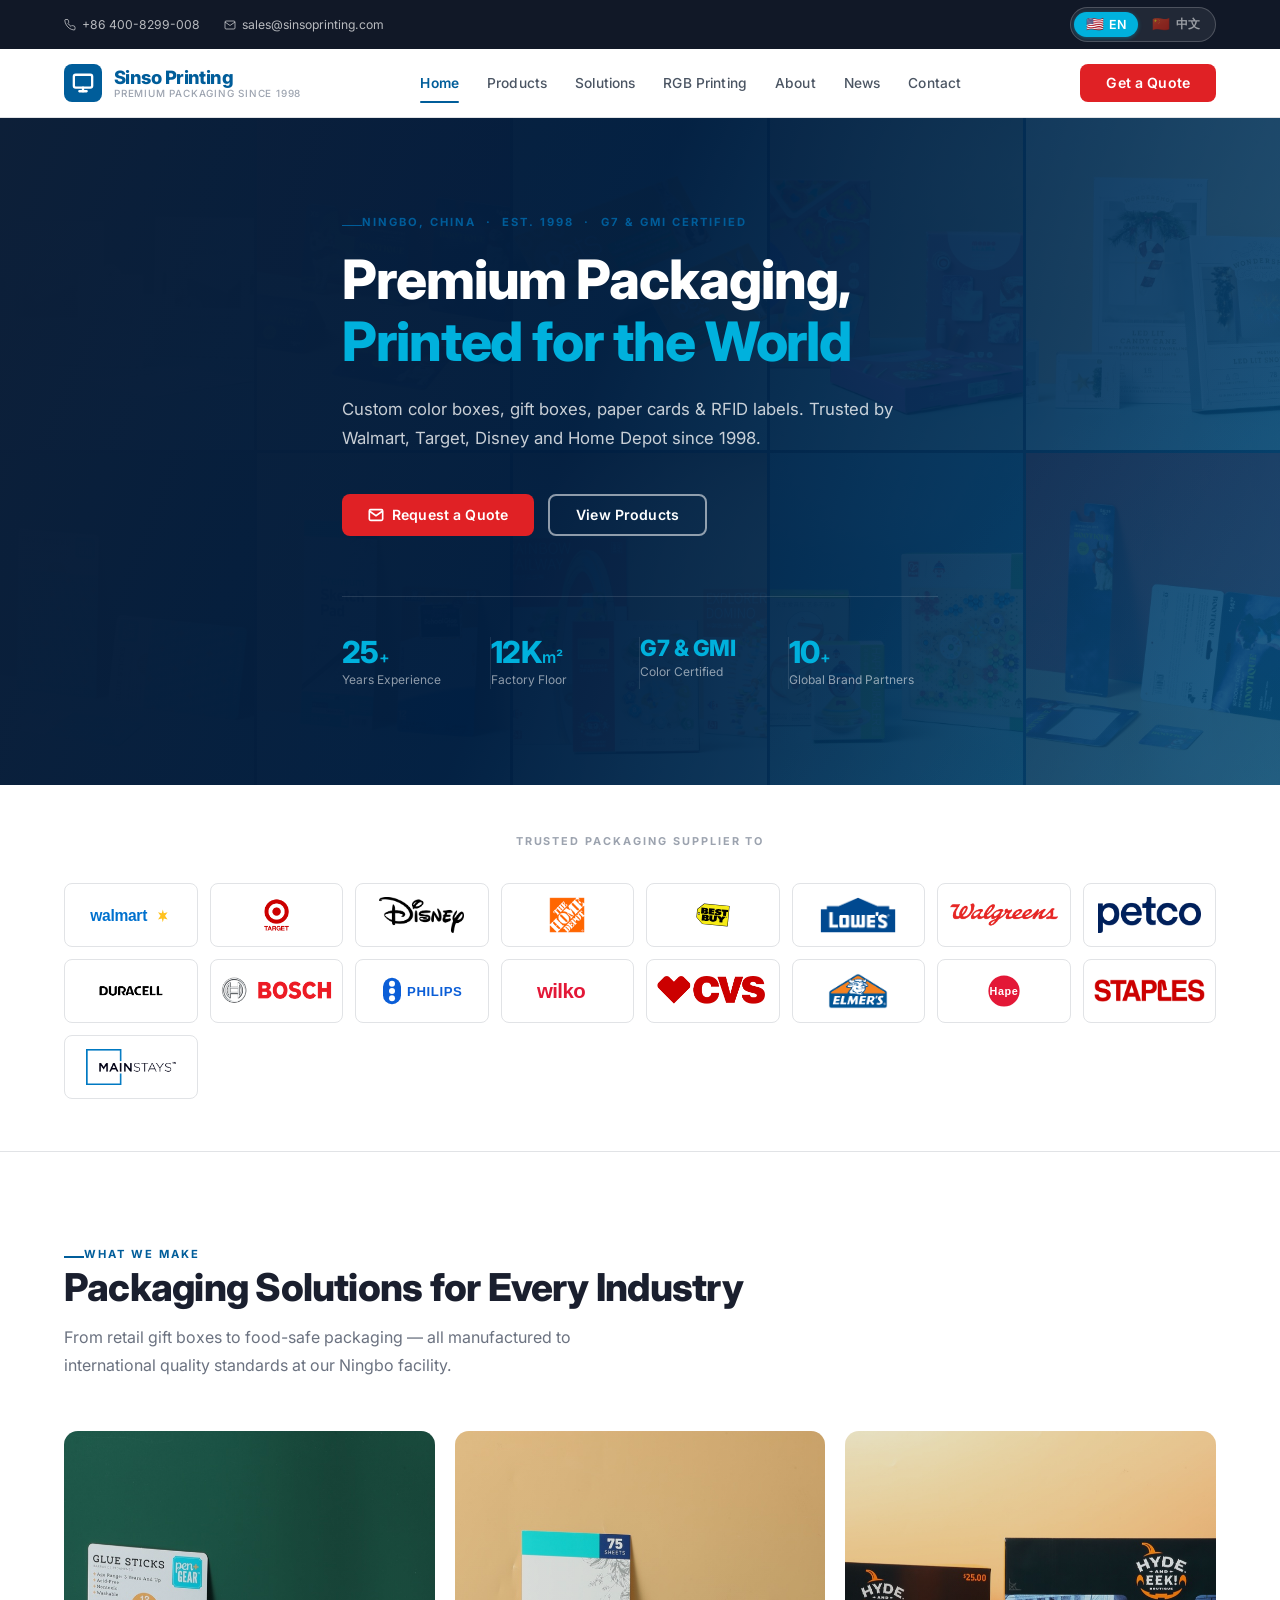
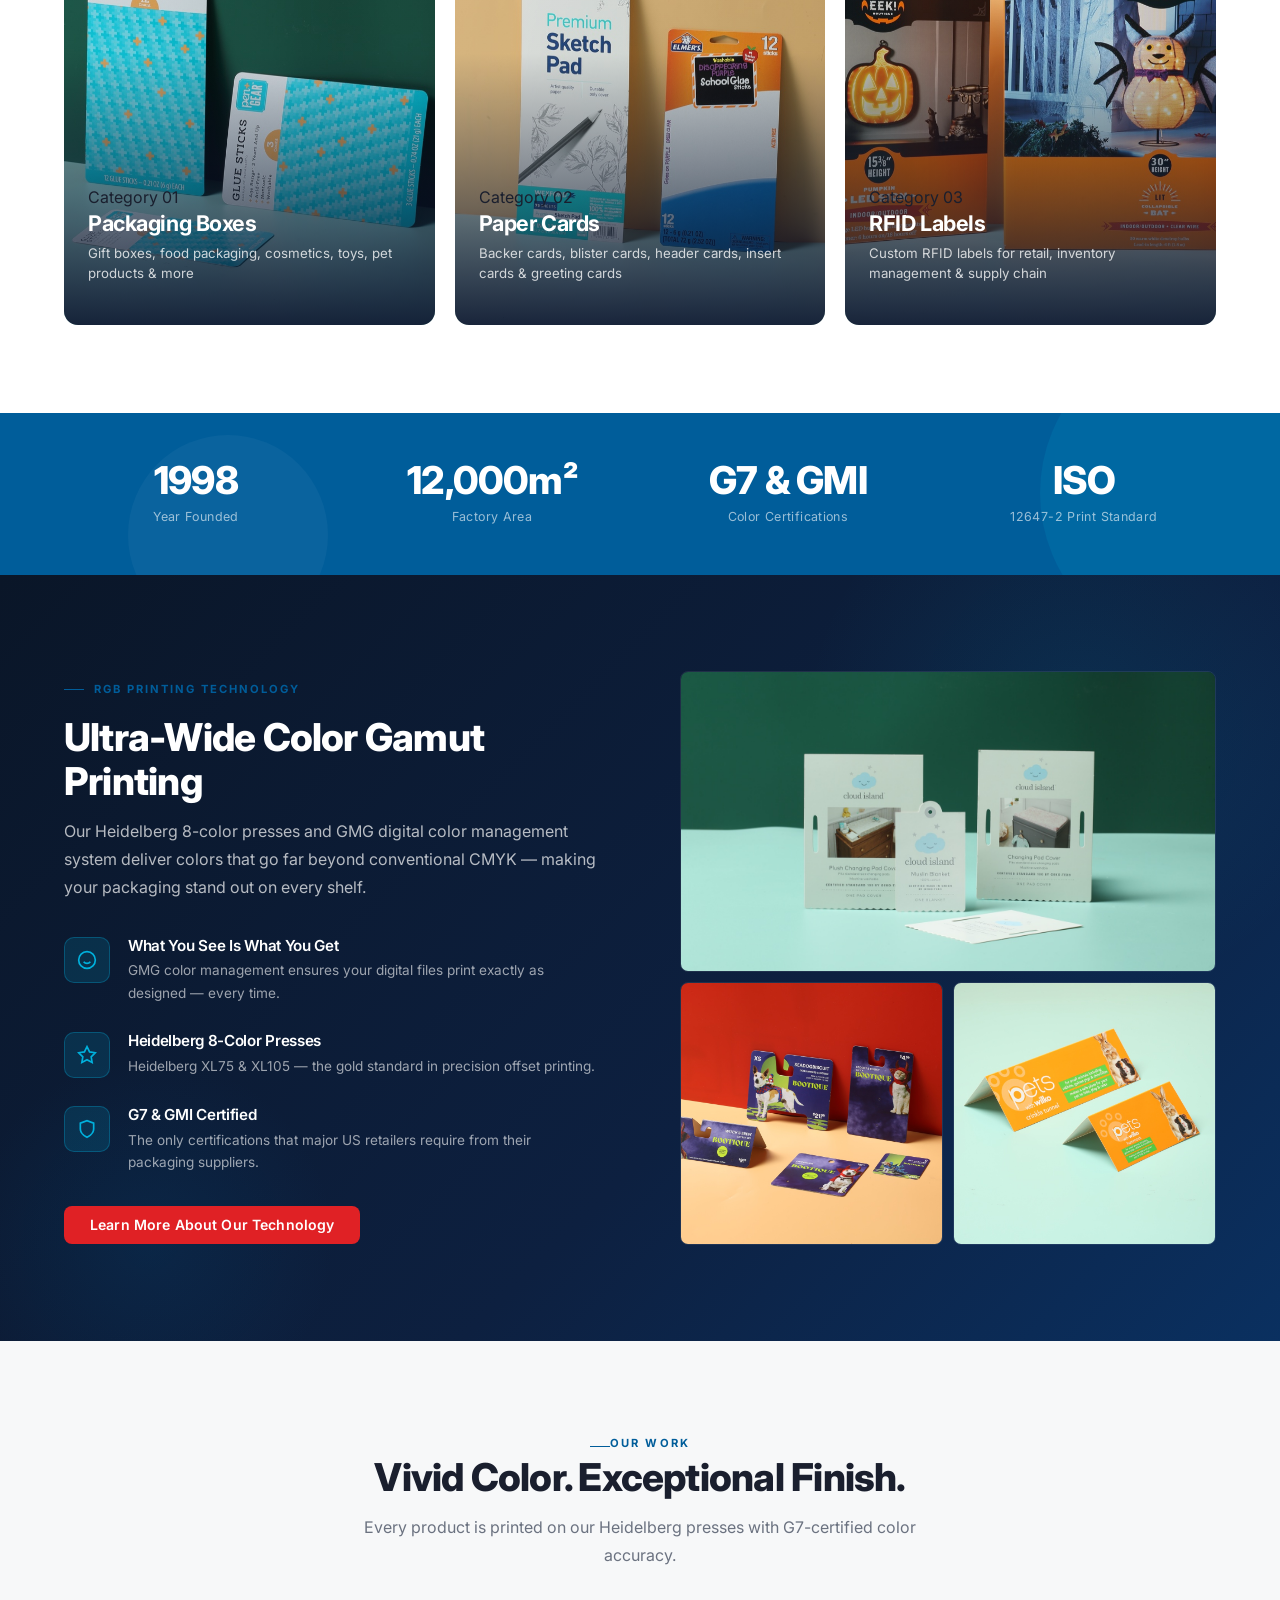
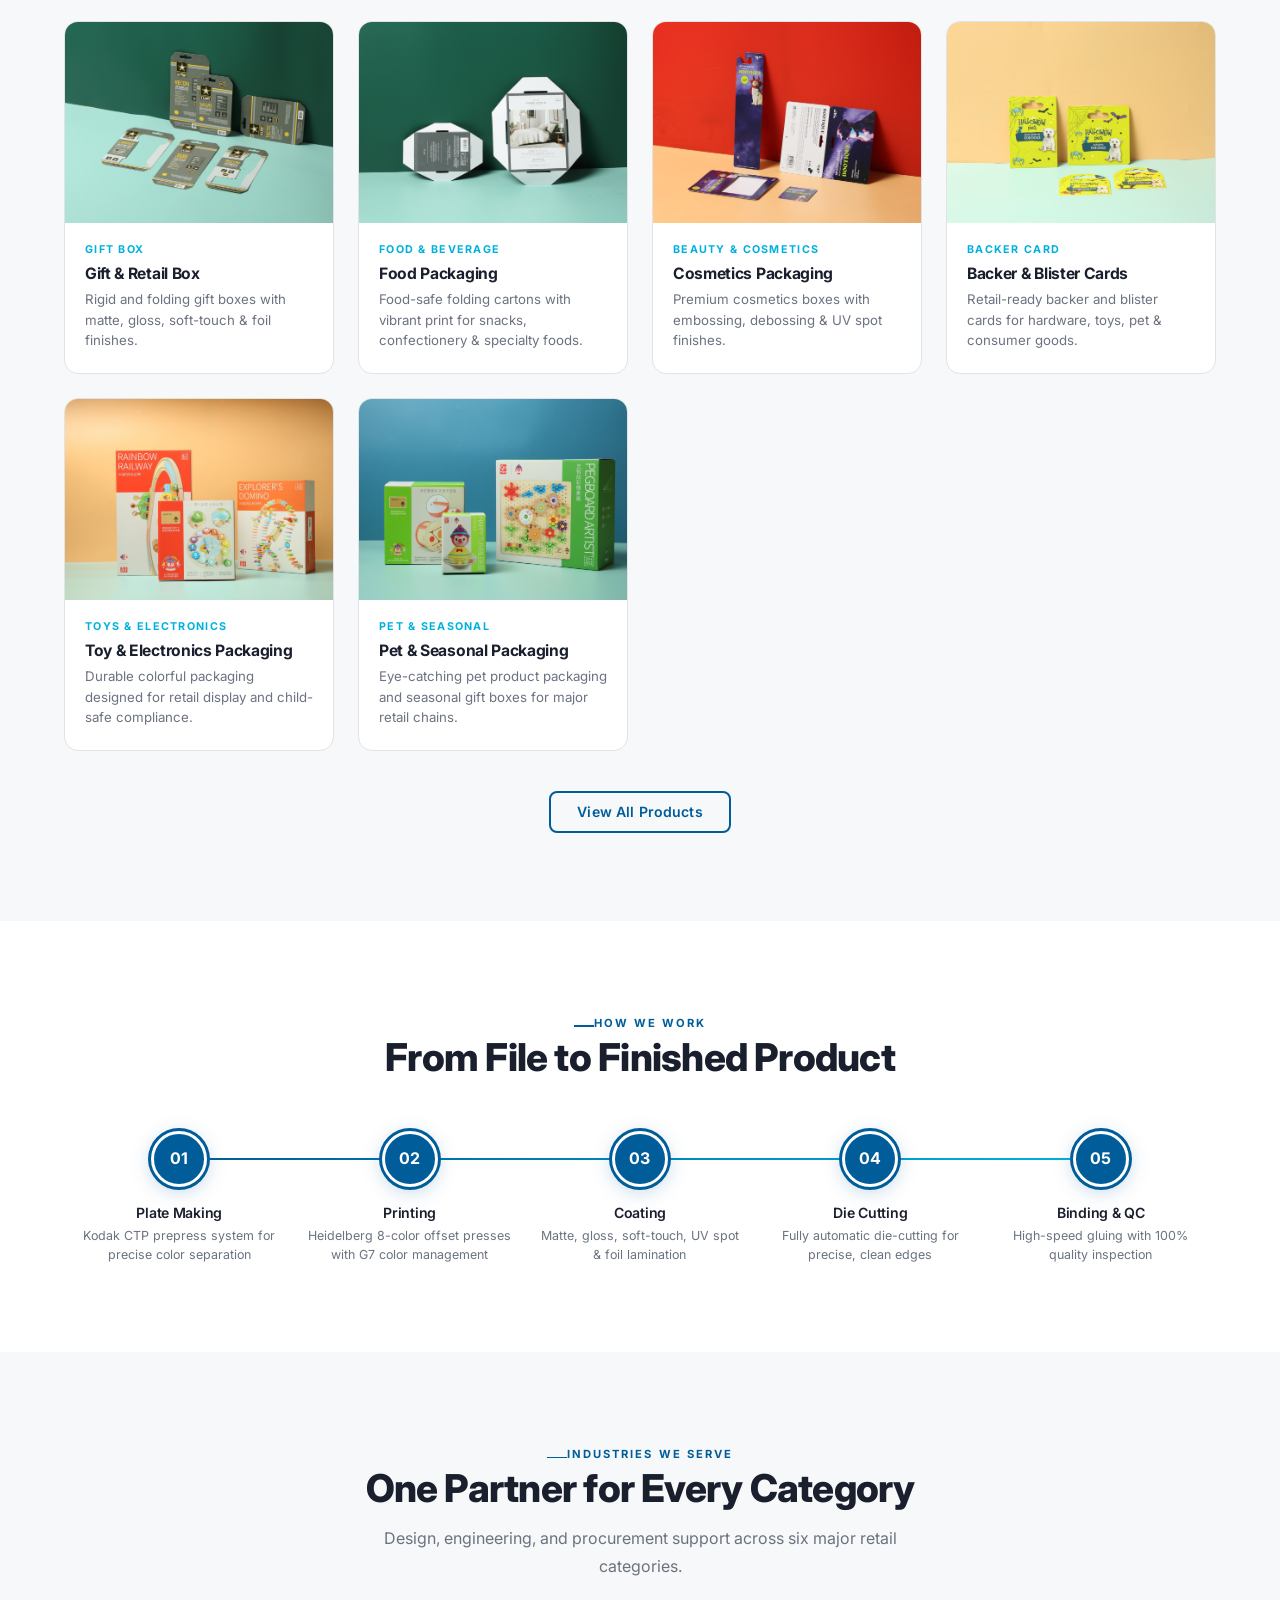
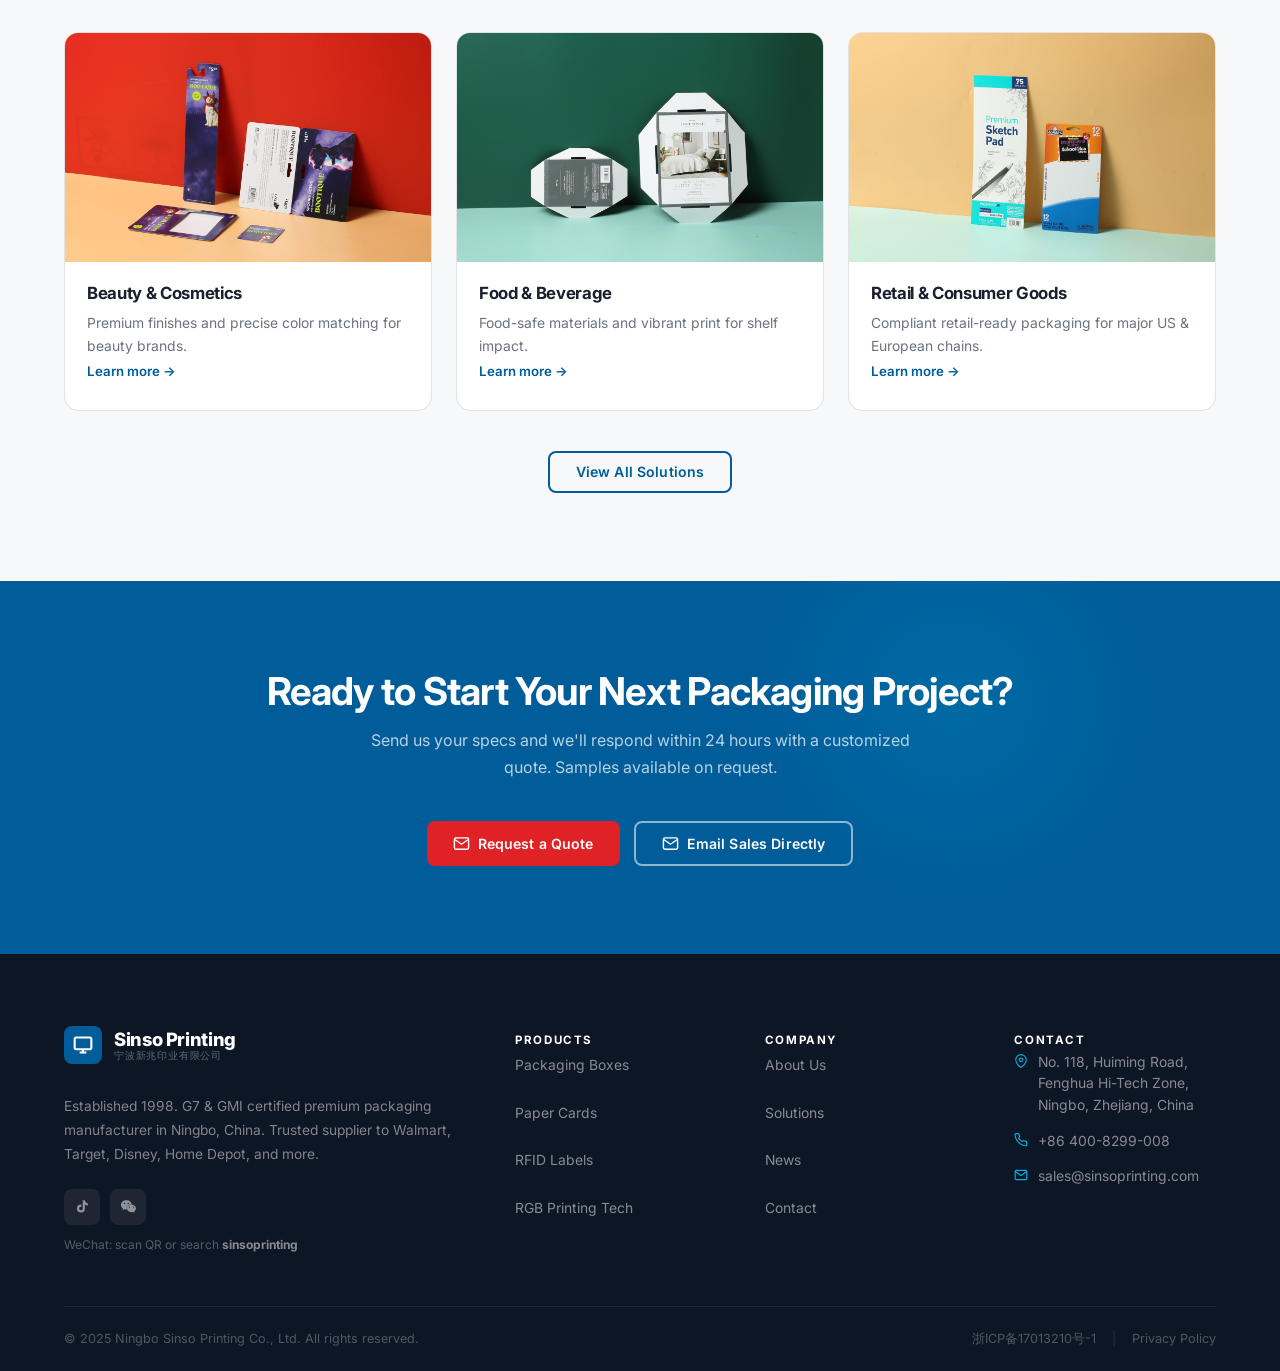
==== commit 73d78edc: "Merge Why Sinso into About page, remove from nav - Rewrote Company-Overview.html to include all Why " ====
--- a/index.html
+++ b/index.html
@@ -298,8 +298,8 @@
         </div>
 
         <div style="margin-top:32px;">
-          <a href="Why-Sinsoprinting.html" class="btn btn-primary" data-lang="en">Learn More About Our Technology</a>
-          <a href="Why-Sinsoprinting.html" class="btn btn-primary" data-lang="zh">了解我们的技术优势</a>
+          <a href="Company-Overview.html" class="btn btn-primary" data-lang="en">Learn More About Our Technology</a>
+          <a href="Company-Overview.html" class="btn btn-primary" data-lang="zh">了解我们的技术优势</a>
         </div>
       </div>
 
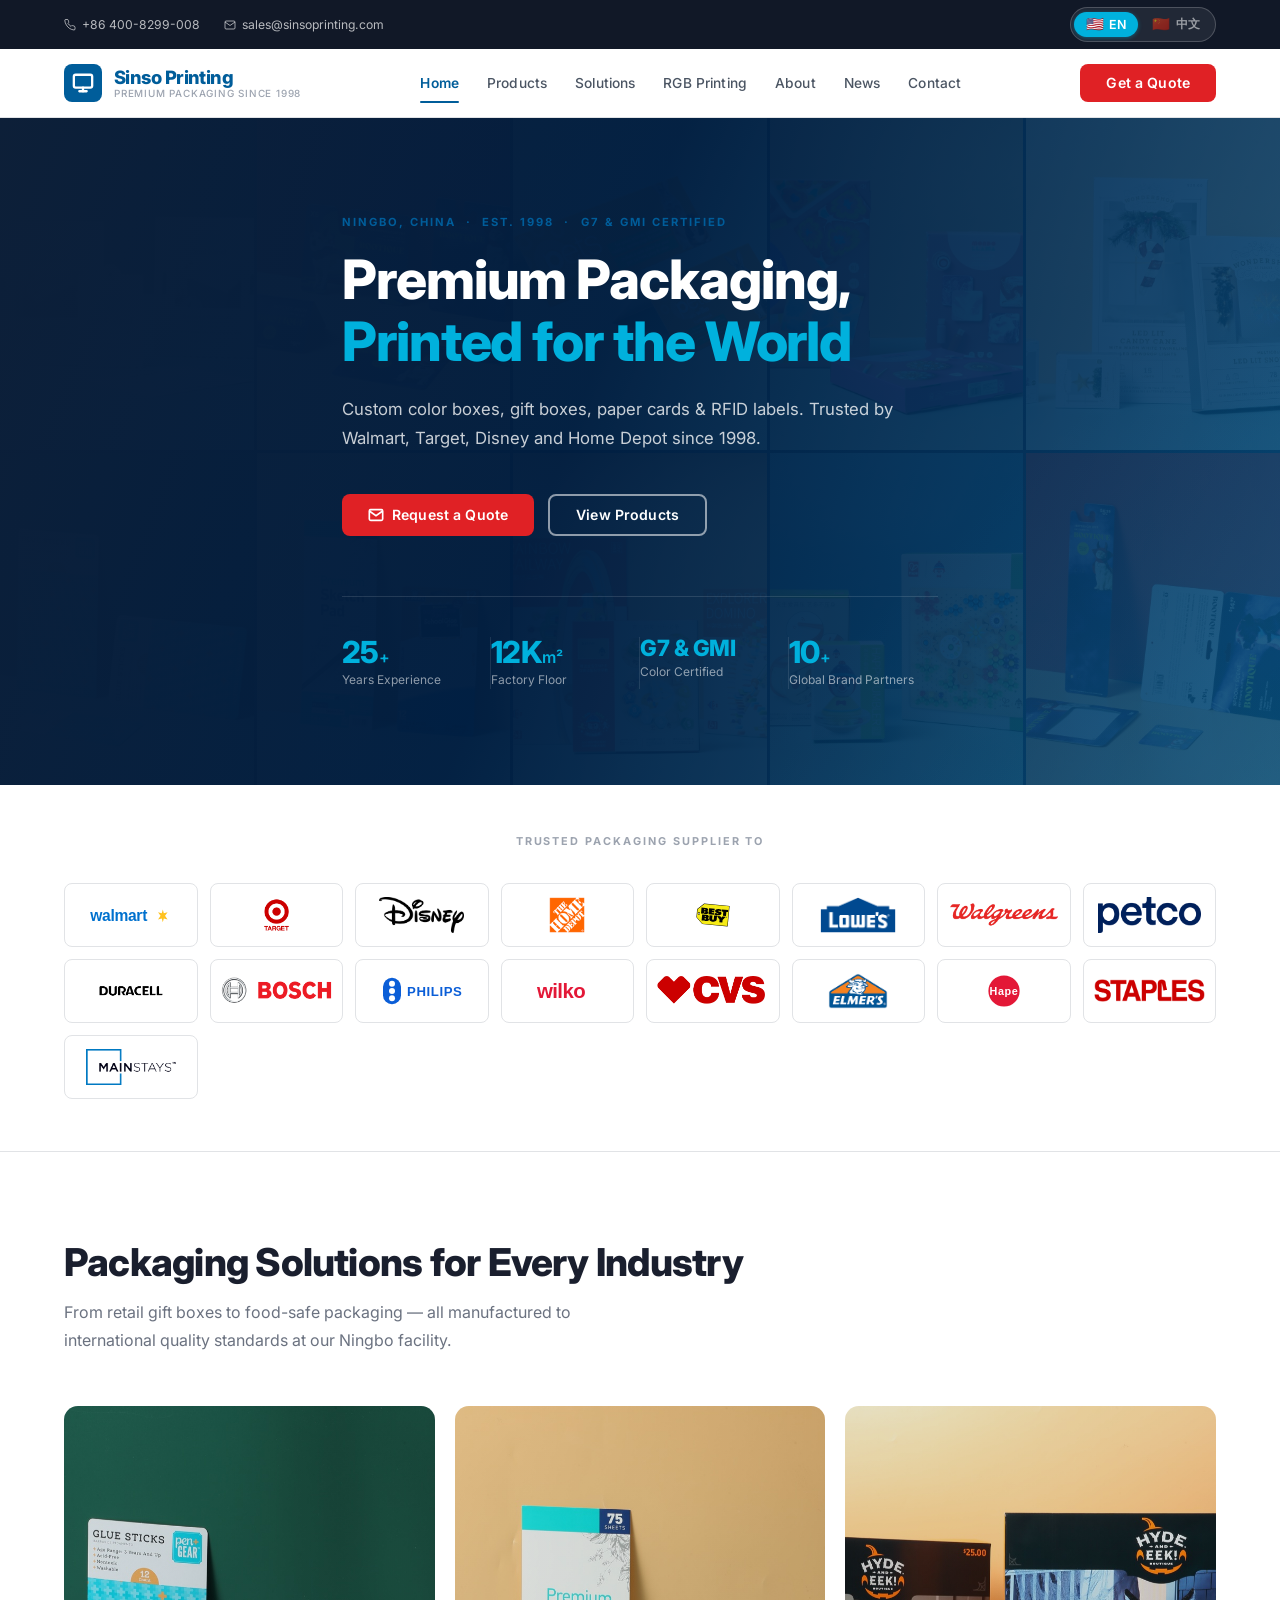
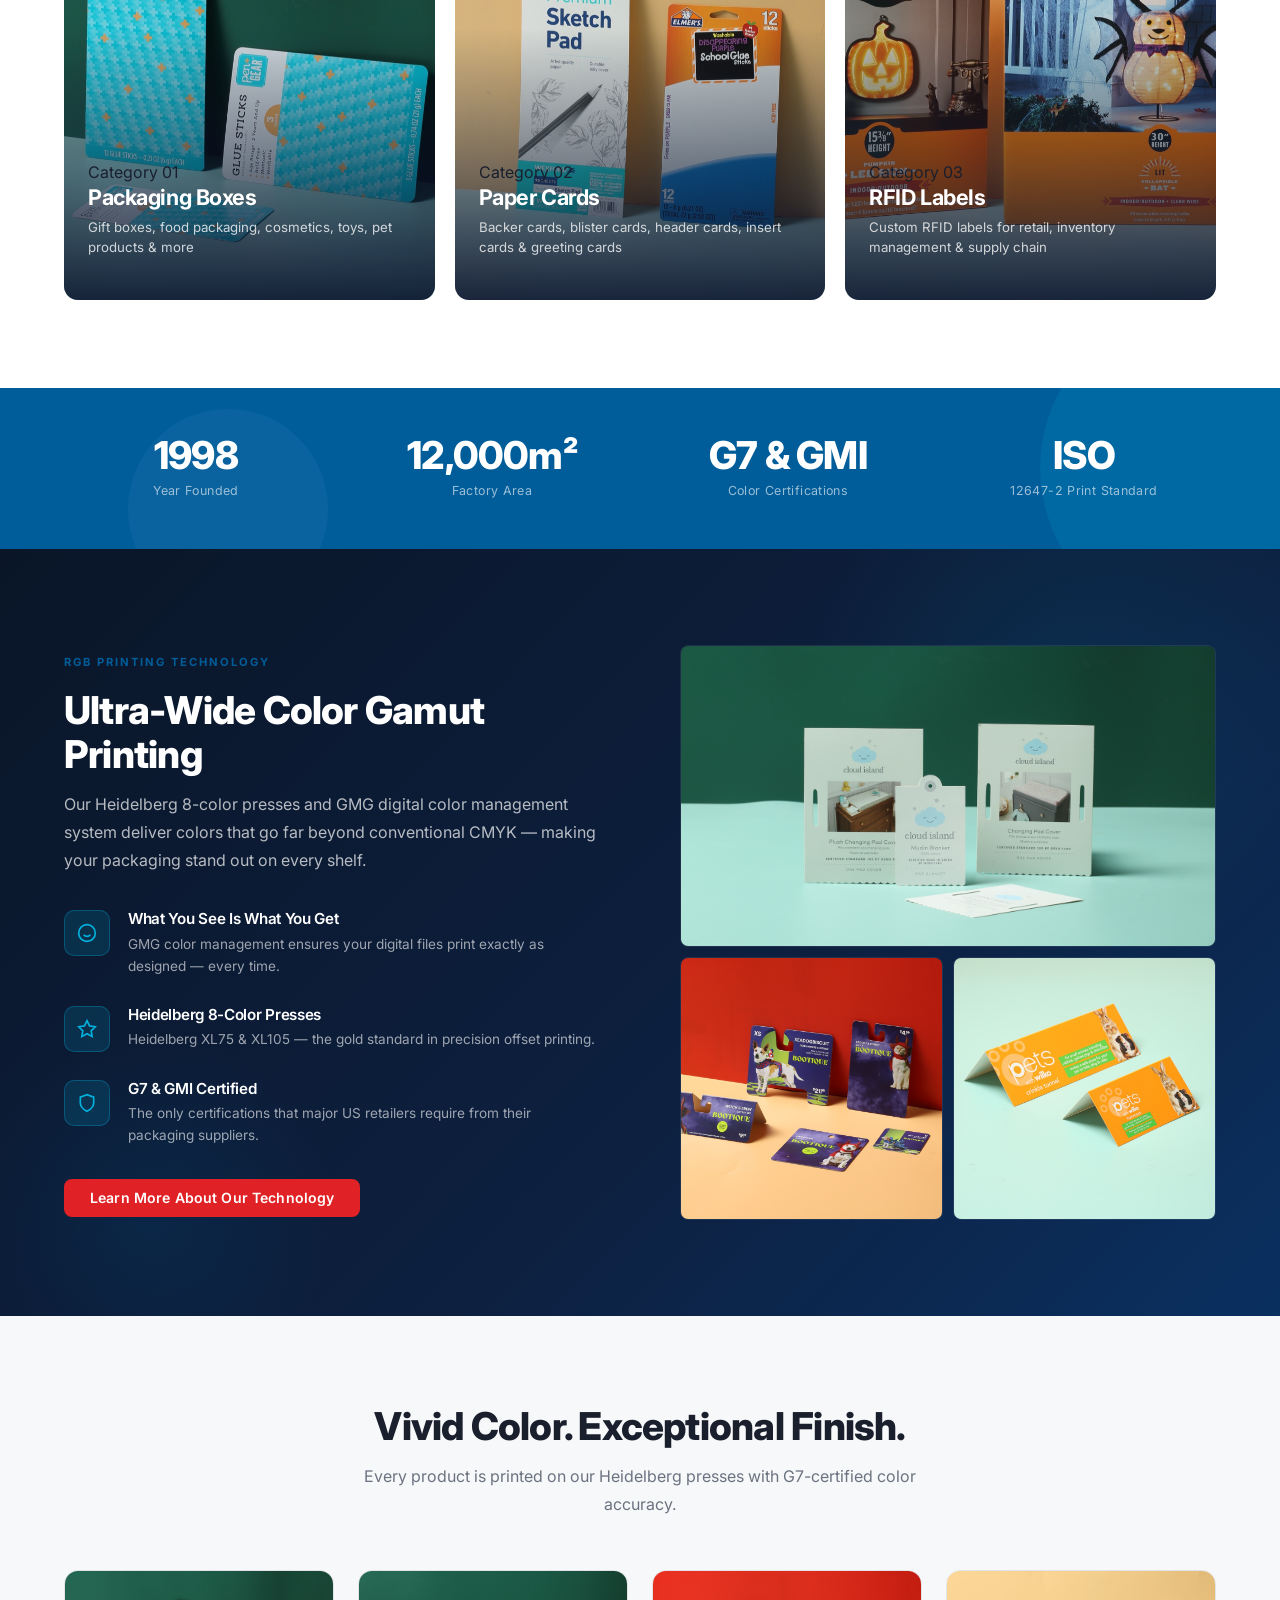
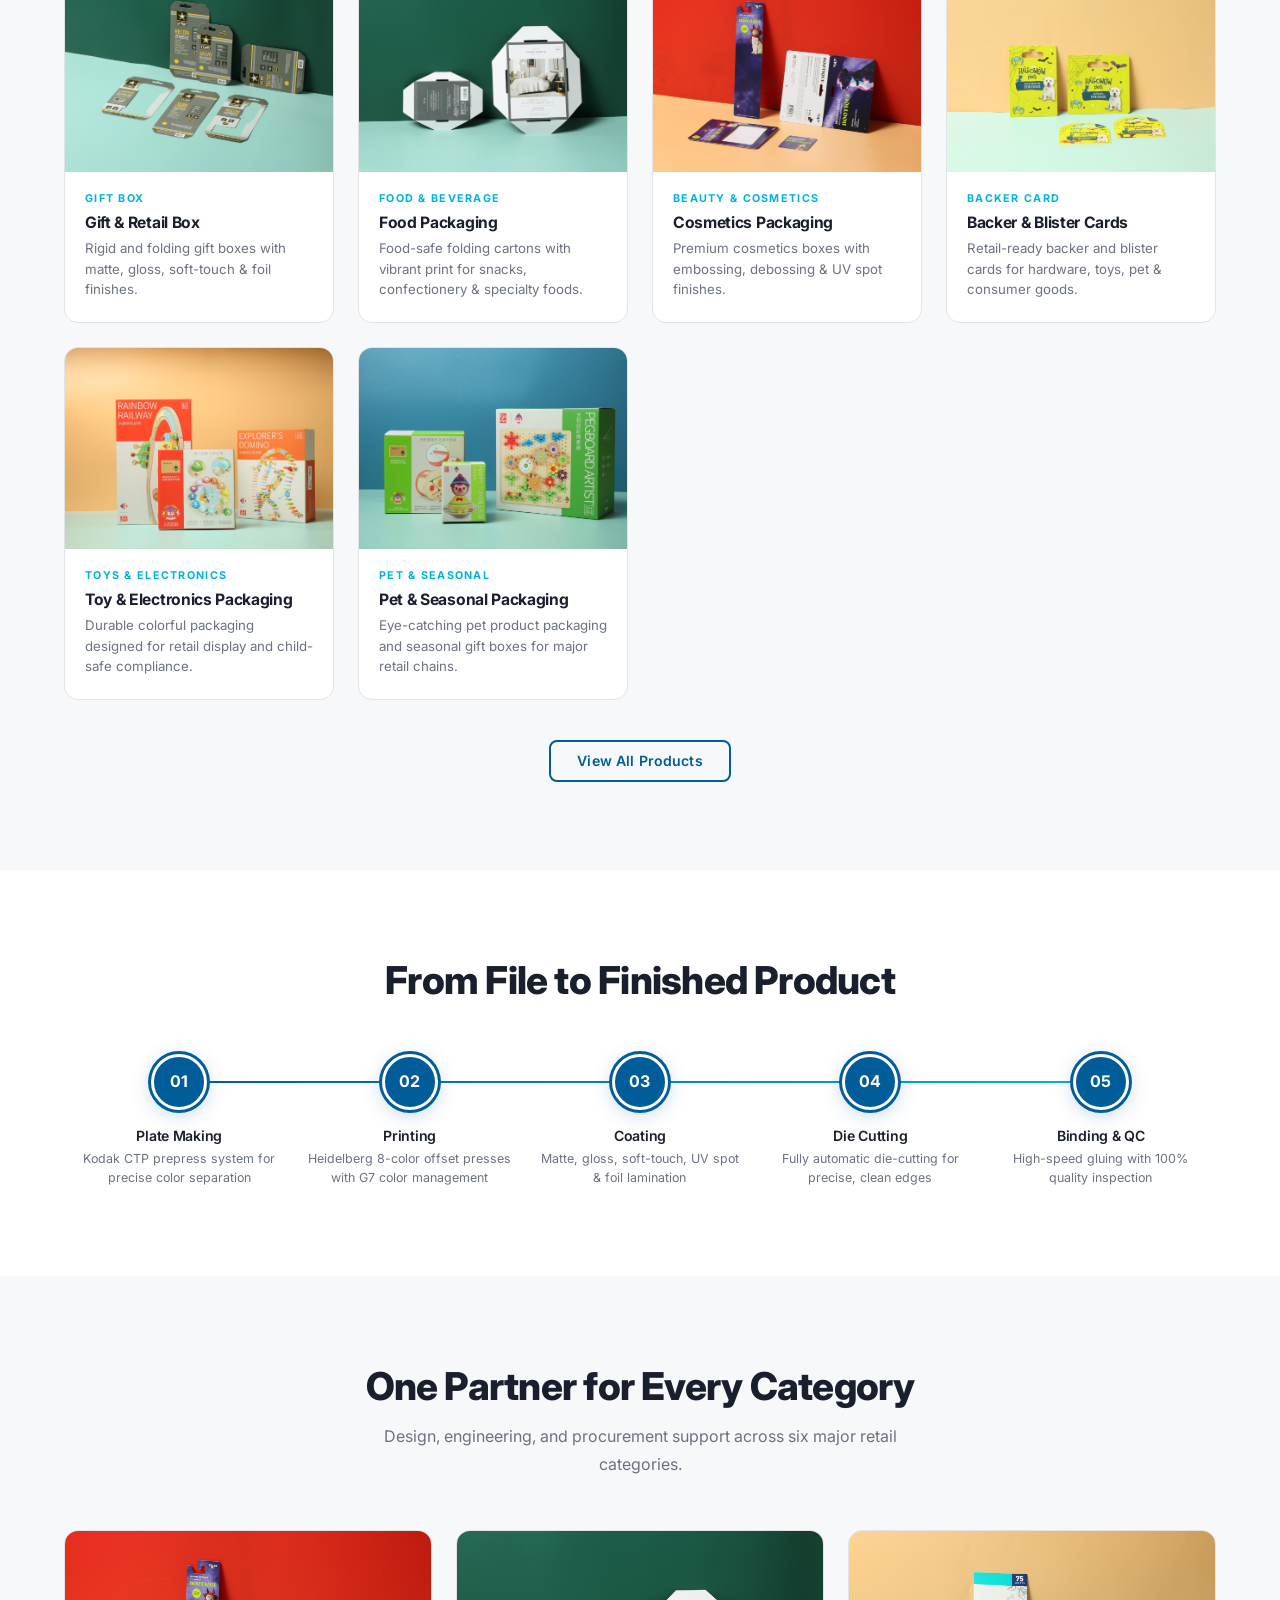
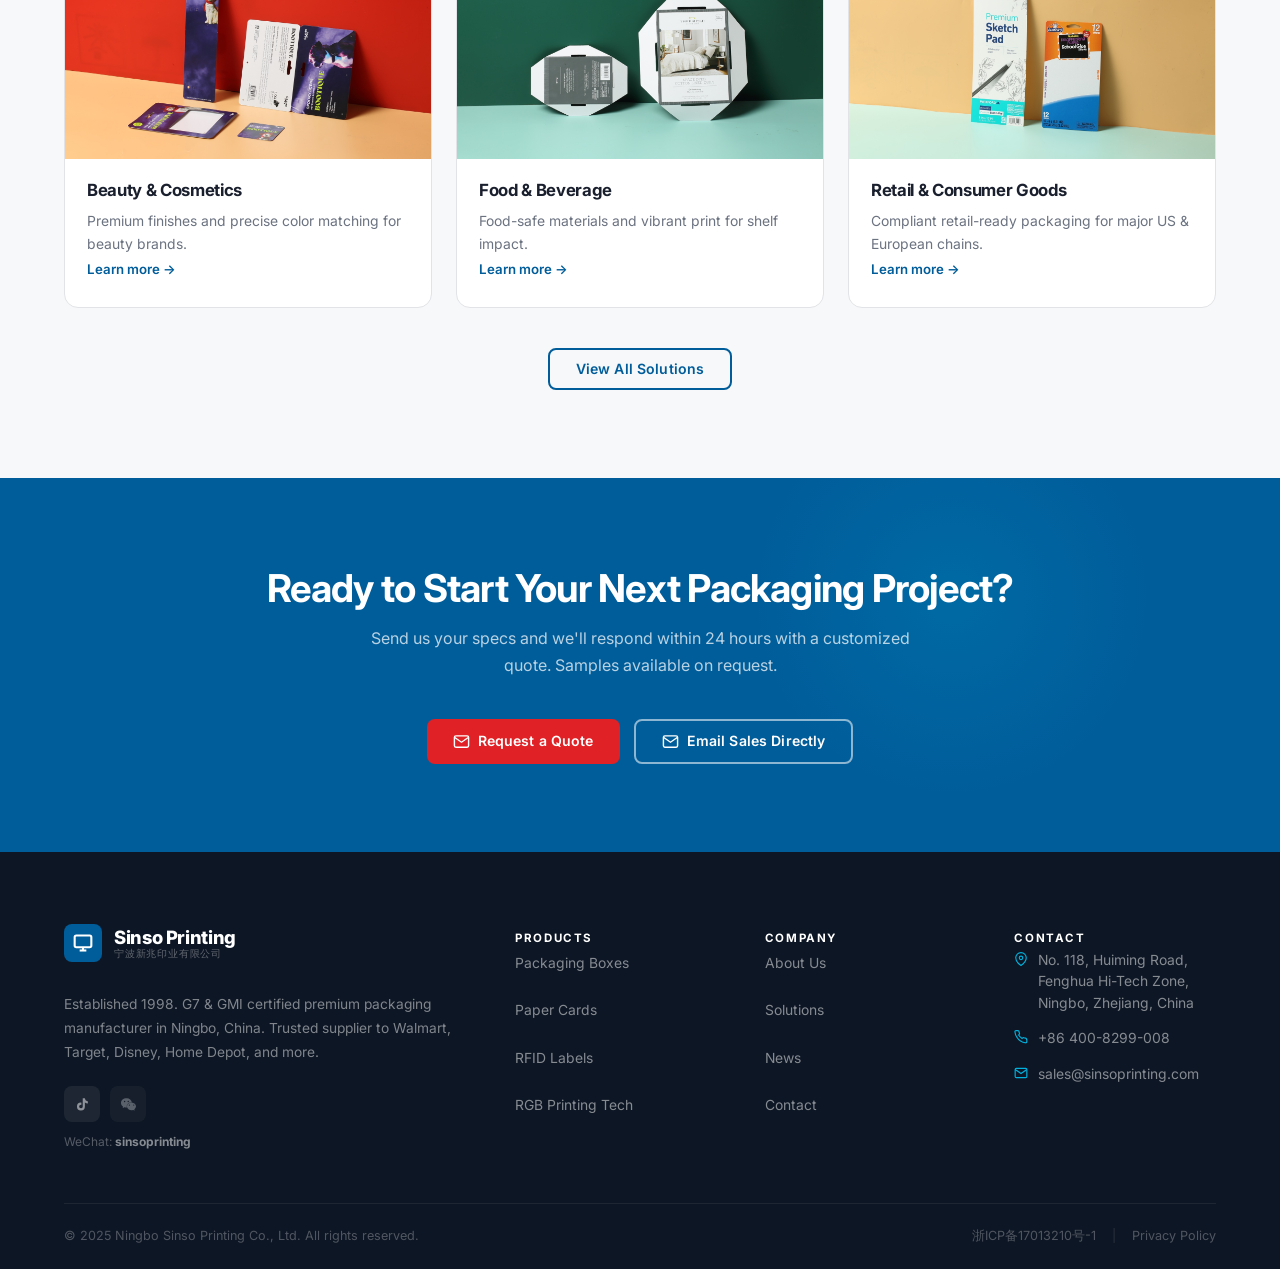
==== commit 4814a2c5: "Clean UI copy: remove placeholders, sample checkbox, redundant eyebrows - contactus.html: strip all " ====
--- a/index.html
+++ b/index.html
@@ -172,8 +172,6 @@
 <section class="section" aria-labelledby="products-heading">
   <div class="container">
     <div class="section-header">
-      <span class="eyebrow" data-lang="en">What We Make</span>
-      <span class="eyebrow" data-lang="zh">我们的产品</span>
       <h2 class="section-title" id="products-heading" data-lang="en">Packaging Solutions for Every Industry</h2>
       <h2 class="section-title" id="products-heading-zh" data-lang="zh">满足各行业的包装解决方案</h2>
       <p class="section-desc" data-lang="en">From retail gift boxes to food-safe packaging — all manufactured to international quality standards at our Ningbo facility.</p>
@@ -318,8 +316,6 @@
 <section class="section section--gray" aria-labelledby="showcase-heading">
   <div class="container">
     <div class="section-header centered">
-      <span class="eyebrow" data-lang="en">Our Work</span>
-      <span class="eyebrow" data-lang="zh">产品展示</span>
       <h2 class="section-title" id="showcase-heading" data-lang="en">Vivid Color. Exceptional Finish.</h2>
       <h2 class="section-title" data-lang="zh">色彩鲜艳，工艺精湛</h2>
       <p class="section-desc" data-lang="en">Every product is printed on our Heidelberg presses with G7-certified color accuracy.</p>
@@ -408,8 +404,6 @@
 <section class="section" aria-labelledby="process-heading">
   <div class="container">
     <div class="section-header centered">
-      <span class="eyebrow" data-lang="en">How We Work</span>
-      <span class="eyebrow" data-lang="zh">生产流程</span>
       <h2 class="section-title" id="process-heading" data-lang="en">From File to Finished Product</h2>
       <h2 class="section-title" data-lang="zh">从文件到成品</h2>
     </div>
@@ -461,8 +455,6 @@
 <section class="section section--gray" aria-labelledby="solutions-heading">
   <div class="container">
     <div class="section-header centered">
-      <span class="eyebrow" data-lang="en">Industries We Serve</span>
-      <span class="eyebrow" data-lang="zh">我们服务的行业</span>
       <h2 class="section-title" id="solutions-heading" data-lang="en">One Partner for Every Category</h2>
       <h2 class="section-title" data-lang="zh">一站式行业包装解决方案</h2>
       <p class="section-desc" data-lang="en">Design, engineering, and procurement support across six major retail categories.</p>
--- a/css/main.css
+++ b/css/main.css
@@ -86,14 +86,6 @@
   text-transform: uppercase;
   color: var(--blue);
   margin-bottom: 16px;
-}
-.eyebrow::before {
-  content: '';
-  display: inline-block;
-  width: 20px;
-  height: 1.5px;
-  background: var(--blue);
-  flex-shrink: 0;
 }
 
 .section-header { margin-bottom: 52px; }
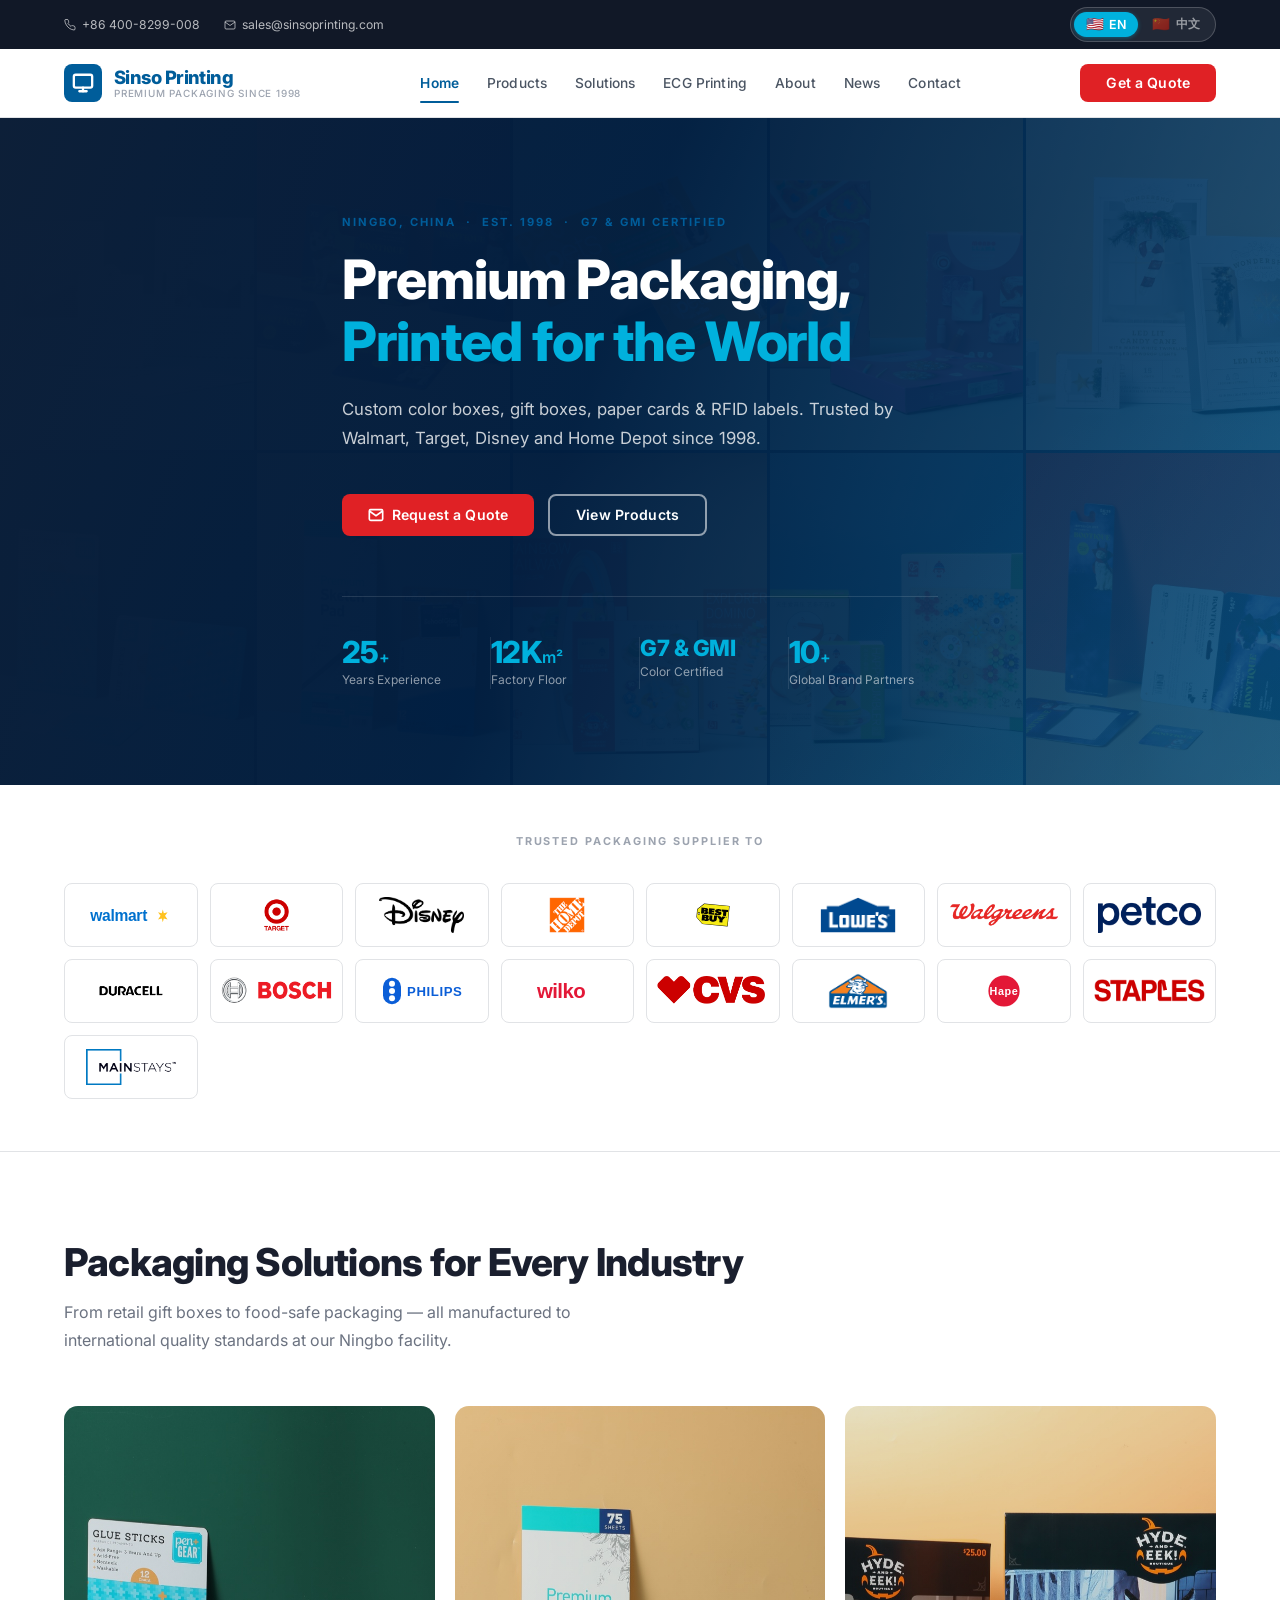
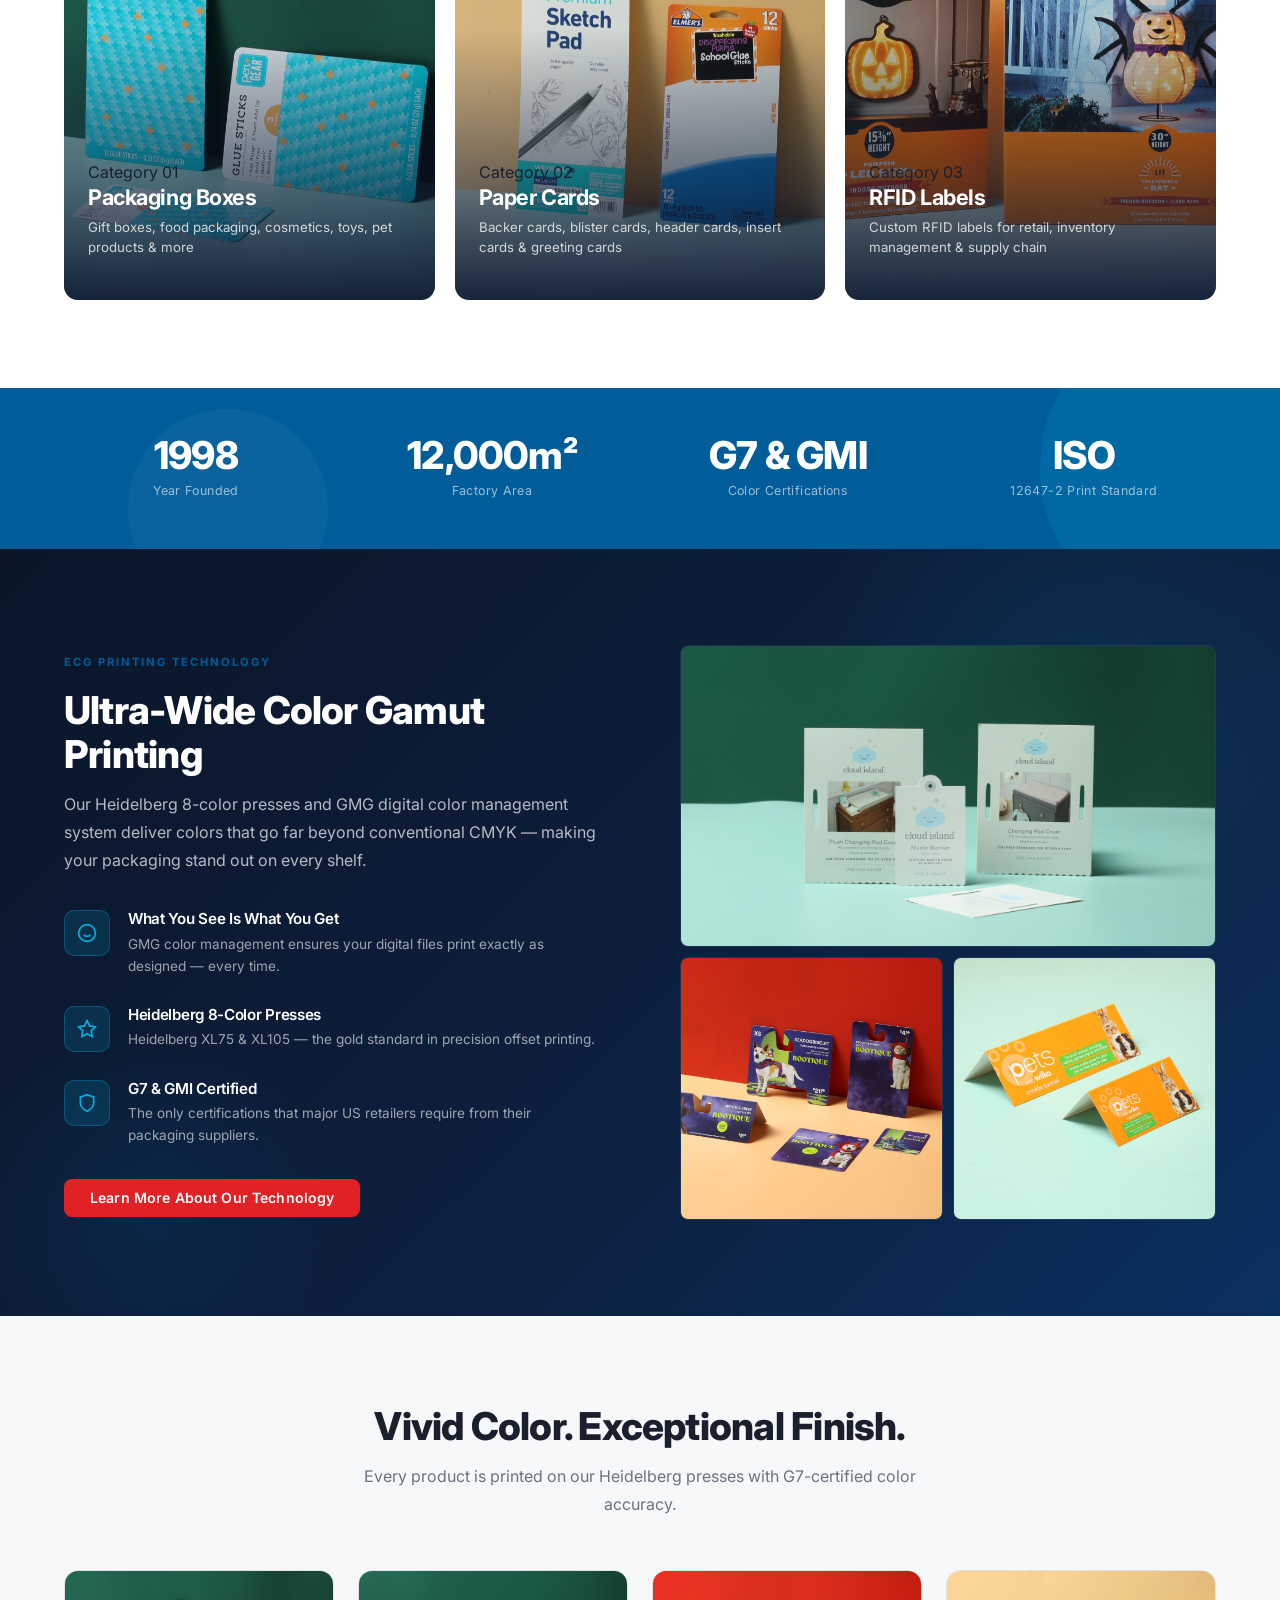
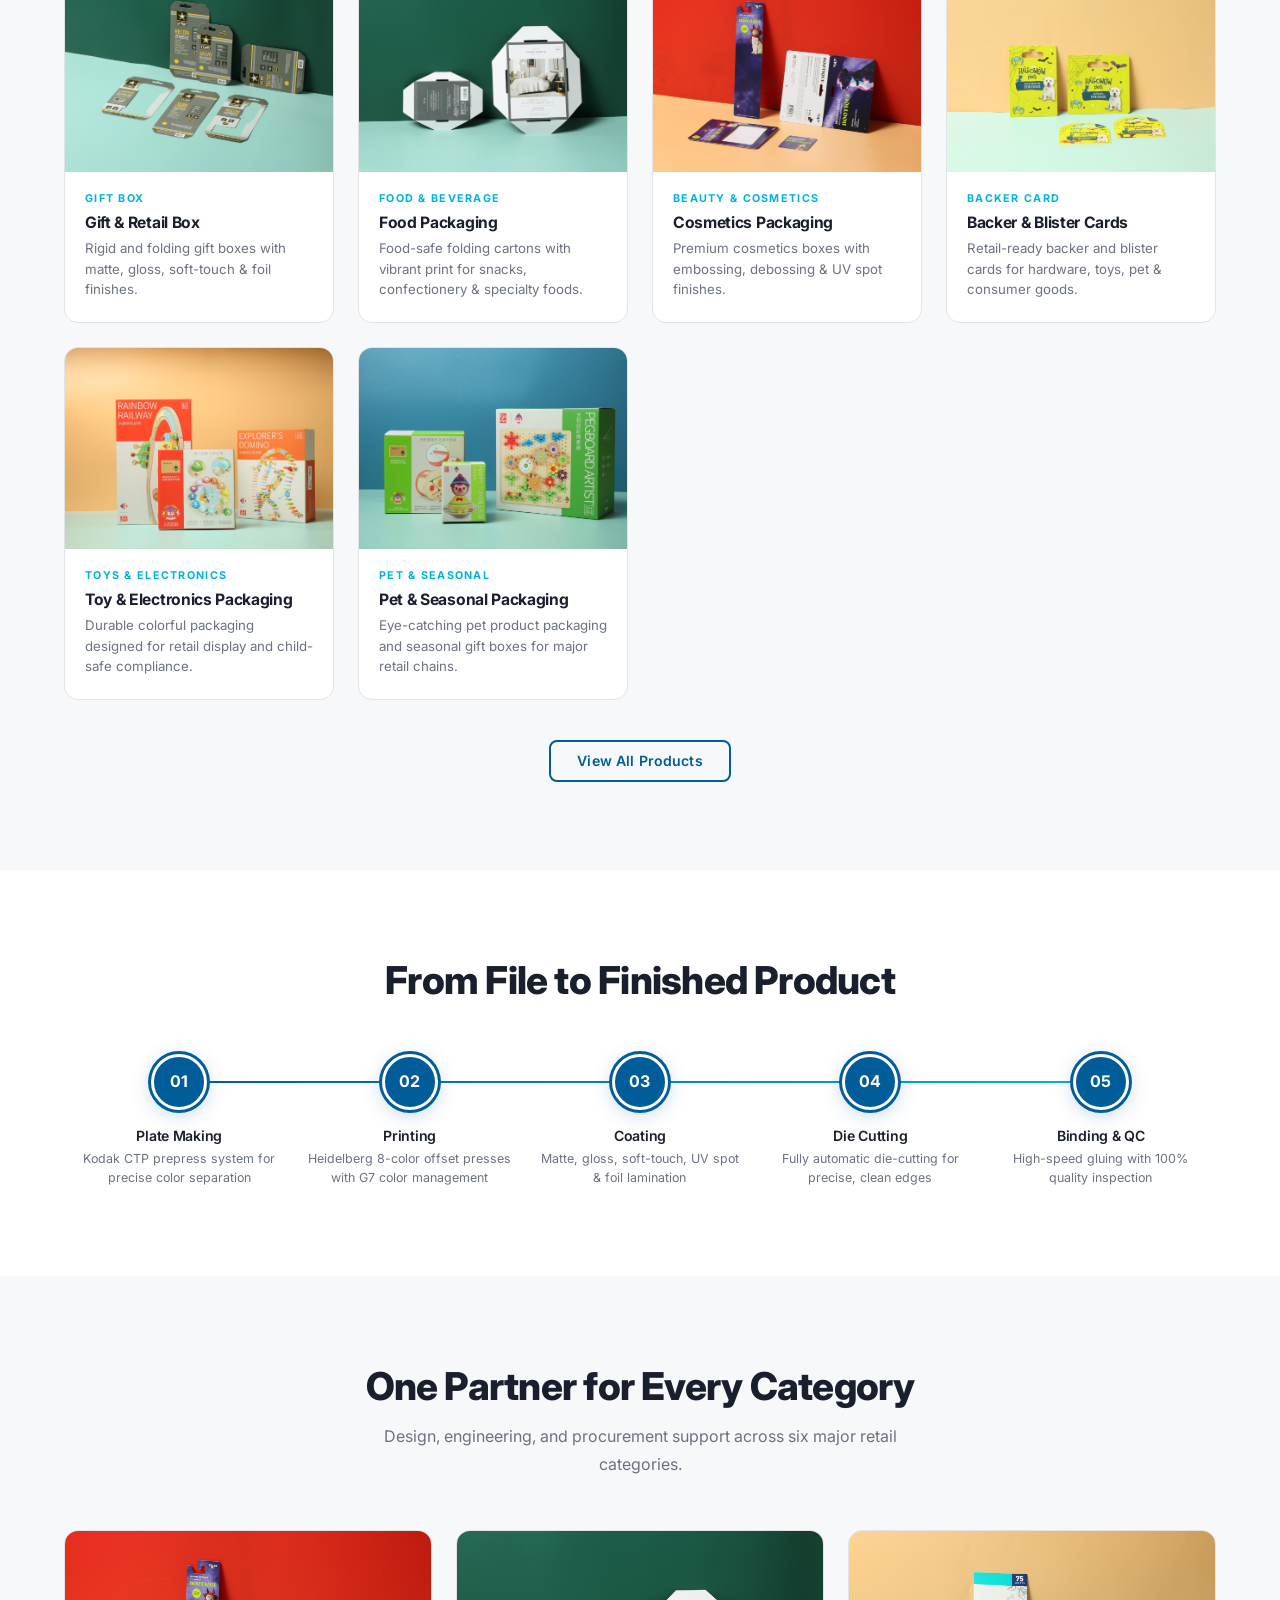
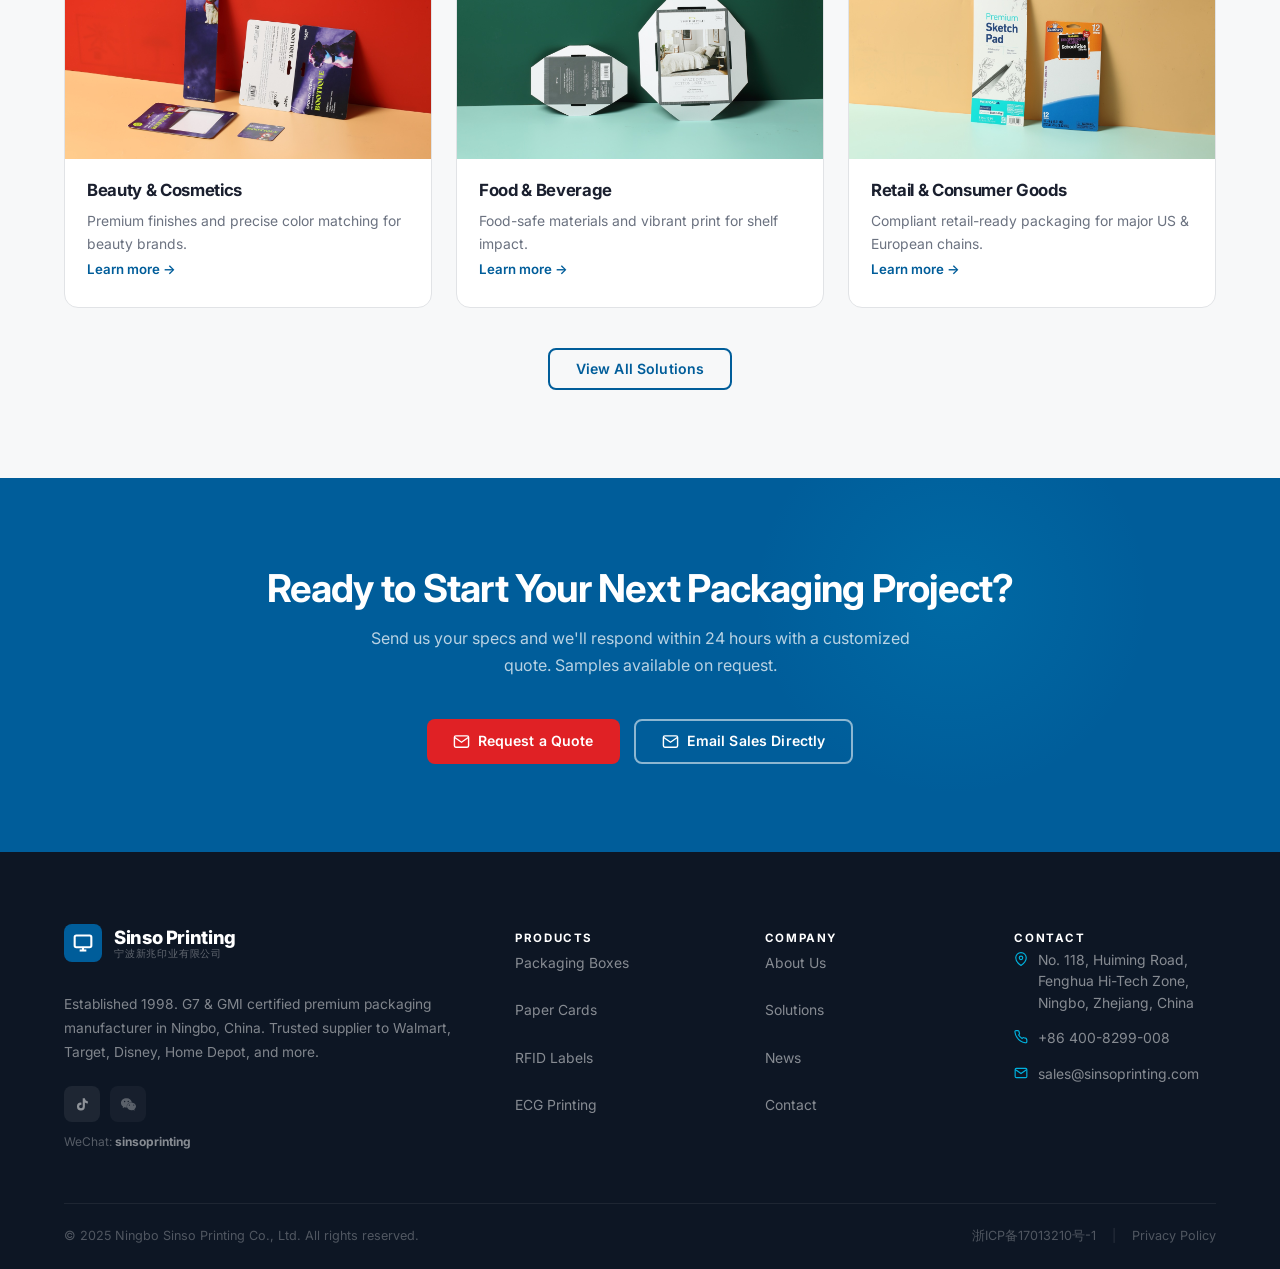
==== commit 1768ba24: "Rename RGB → ECG (Extended Color Gamut Printing) site-wide Per feedback: update all display text fro" ====
--- a/index.html
+++ b/index.html
@@ -253,7 +253,7 @@
   <div class="container">
     <div class="tech-grid">
       <div>
-        <span class="eyebrow">RGB Printing Technology</span>
+        <span class="eyebrow">ECG Printing Technology</span>
         <h2 class="section-title section-title--light" id="tech-heading" data-lang="en">Ultra-Wide Color Gamut Printing</h2>
         <h2 class="section-title section-title--light" data-lang="zh">超广色域印刷技术</h2>
         <p class="section-desc section-desc--light" data-lang="en">Our Heidelberg 8-color presses and GMG digital color management system deliver colors that go far beyond conventional CMYK — making your packaging stand out on every shelf.</p>
@@ -302,7 +302,7 @@
       </div>
 
       <div class="tech-img-grid">
-        <img src="images/products/6M0A4293.jpg" alt="RGB color printing example" loading="lazy">
+        <img src="images/products/6M0A4293.jpg" alt="ECG color printing example" loading="lazy">
         <img src="images/products/6M0A4321.jpg" alt="Vibrant printed packaging" loading="lazy">
         <img src="images/products/6M0A4357.jpg" alt="Color accurate packaging" loading="lazy">
       </div>
